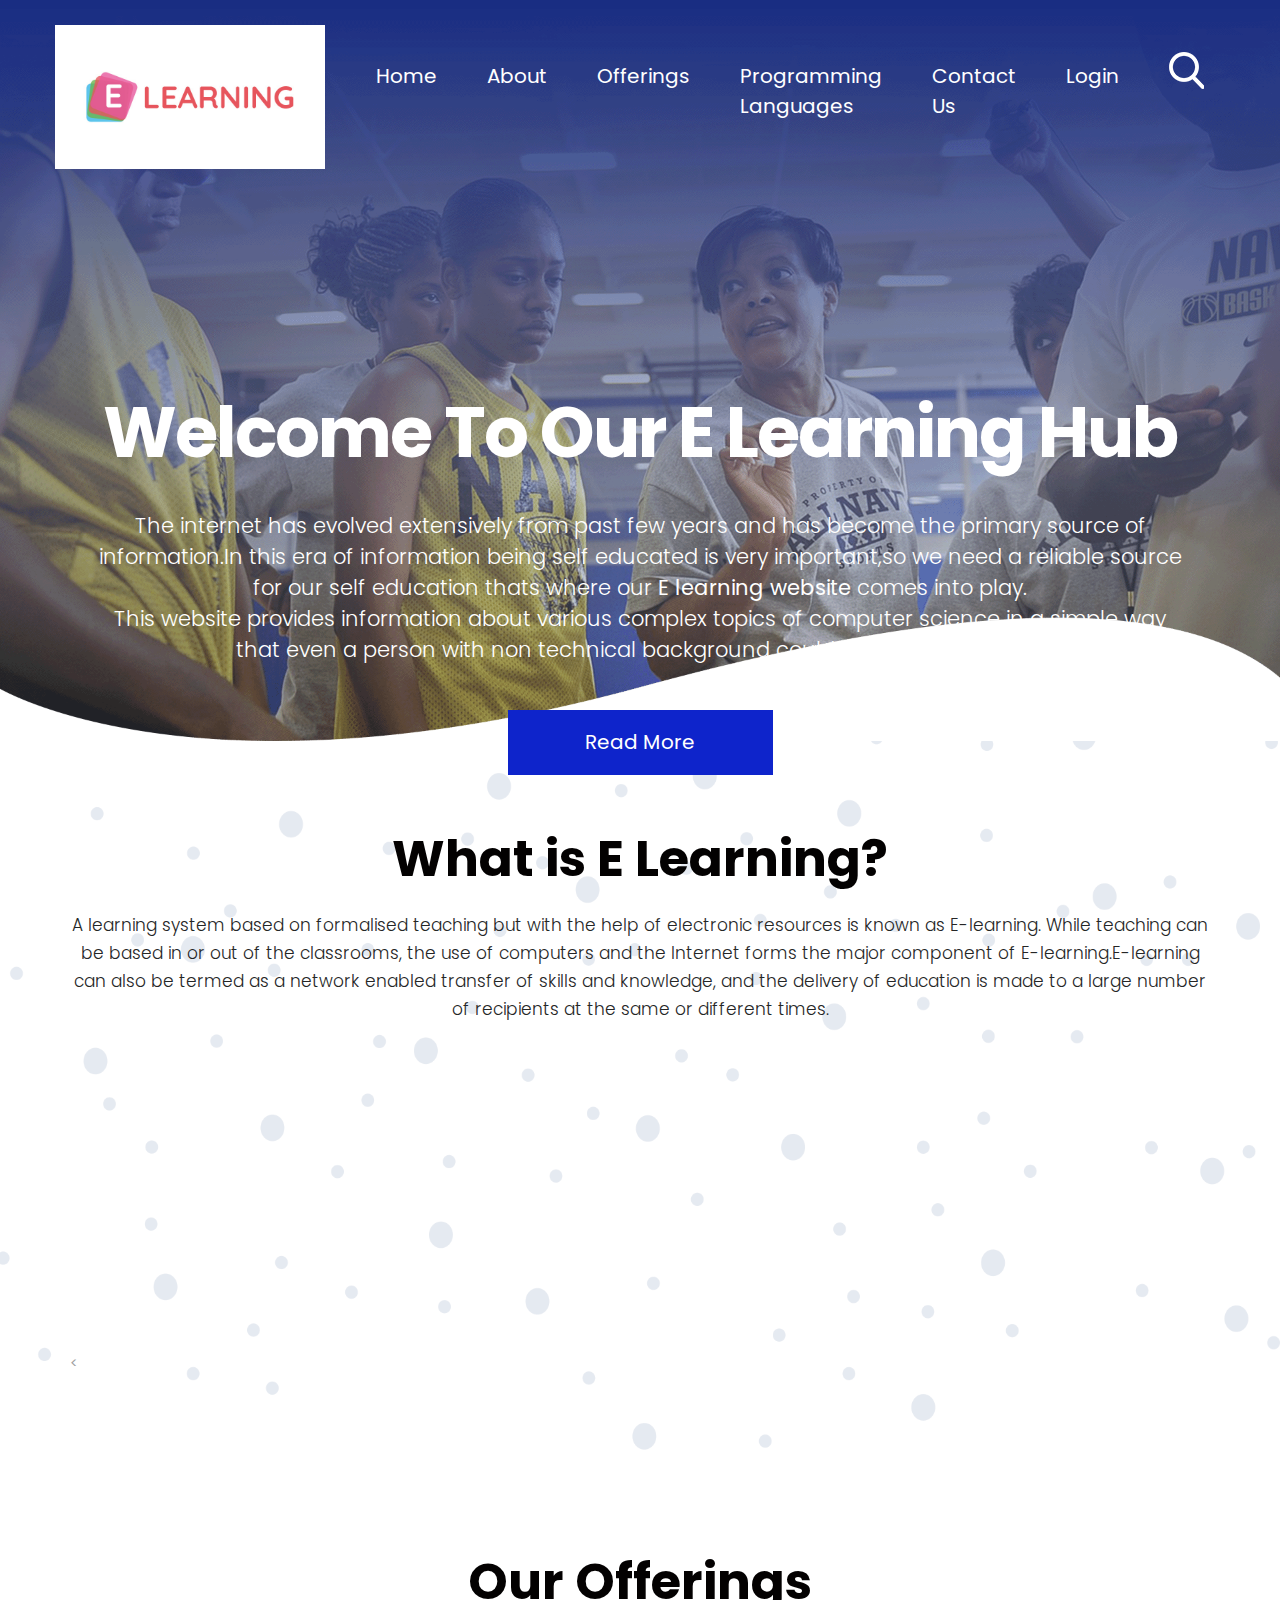
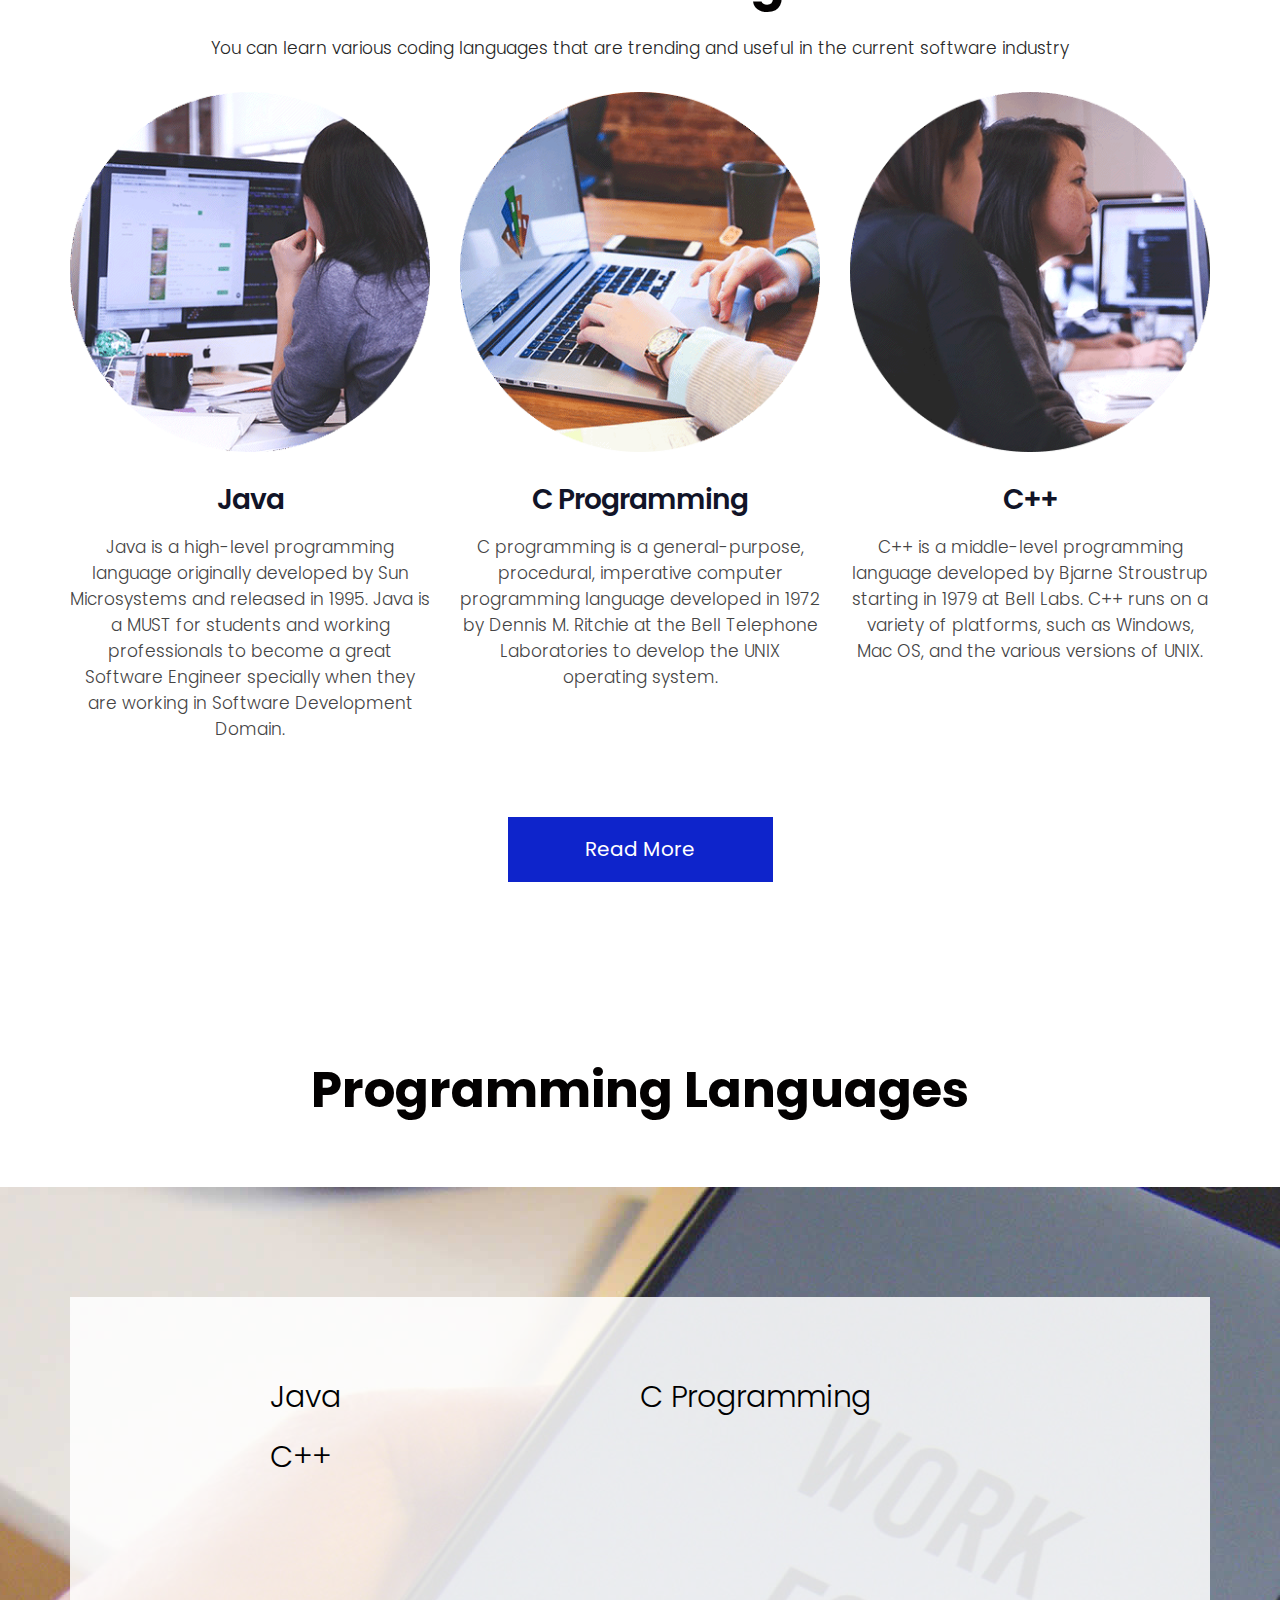
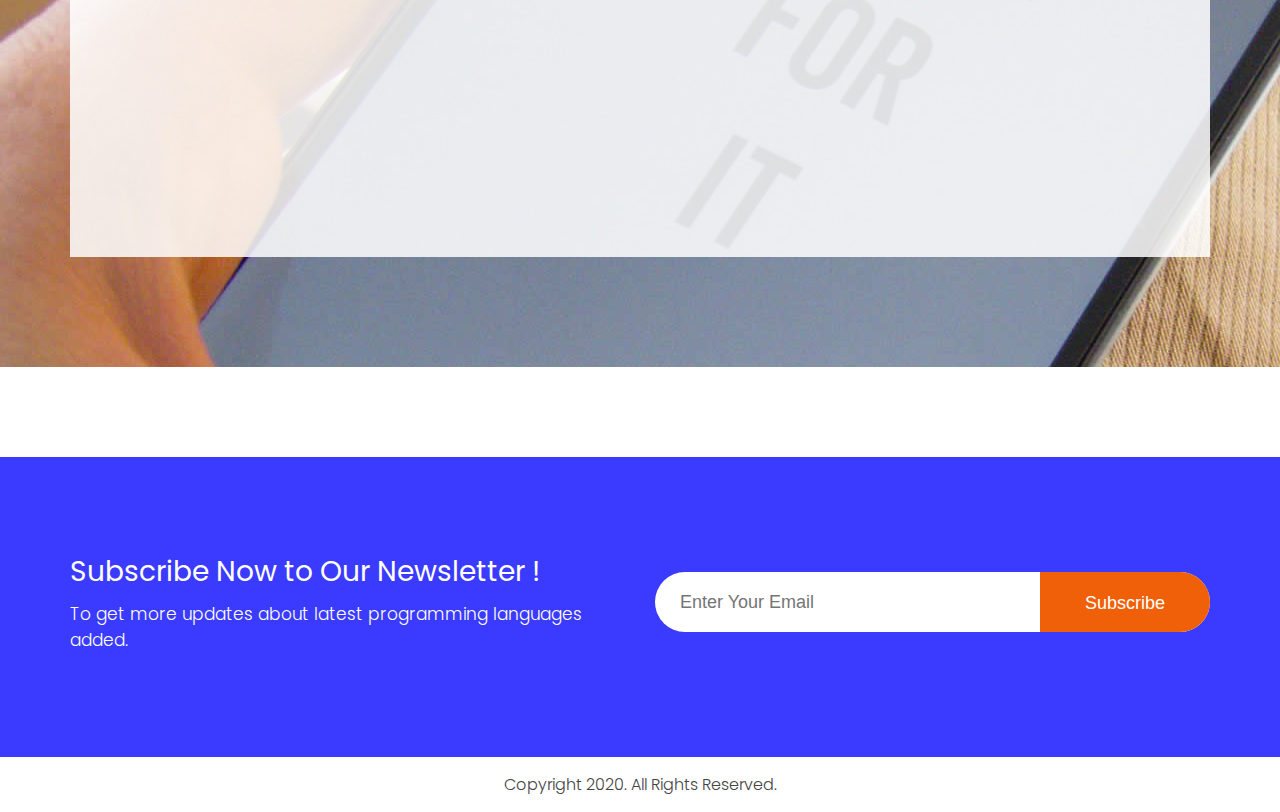
==== FL/index.html @ d1d4e45f "name change" ====
<!DOCTYPE html>
<html lang="en">
   <!-- Basic -->
   <meta charset="utf-8">
   <meta http-equiv="X-UA-Compatible" content="IE=edge">
   <!-- Mobile Metas -->
   <meta name="viewport" content="width=device-width, initial-scale=1, shrink-to-fit=no">
   <!-- Site Metas -->
   <title>E Learning Hub</title>
   <meta name="keywords" content="">
   <meta name="description" content="">
   <meta name="author" content="">
   <!-- site icon -->
   <link rel="icon" href="images/fevicon.png" type="image/png" />
   <!-- Bootstrap core CSS -->
   <link href="css/bootstrap.css" rel="stylesheet">
   <!-- FontAwesome Icons core CSS -->
   <link href="css/font-awesome.min.css" rel="stylesheet">
   <!-- Custom animate styles for this template -->
   <link href="css/animate.css" rel="stylesheet">
   <!-- Custom styles for this template -->
   <link href="style.css" rel="stylesheet">
   <!-- Responsive styles for this template -->
   <link href="css/responsive.css" rel="stylesheet">
   <!-- Colors for this template -->
   <link href="css/colors.css" rel="stylesheet">
   <!-- light box gallery -->
   <link href="css/ekko-lightbox.css" rel="stylesheet">
   <!--[if lt IE 9]>
   <script src="https://oss.maxcdn.com/libs/html5shiv/3.7.0/html5shiv.js"></script>
   <script src="https://oss.maxcdn.com/libs/respond.js/1.4.2/respond.min.js"></script>
   <![endif]-->
   </head>
   <body id="home_page" class="home_page">
      <!-- header -->
      <header class="header">

        <div class="header_top_section">
           <div class="container">
              <div class="row">
               <div class="col-lg-3">
                  <div class="full">
                     <div class="logo">
                        <a href="index.html"><img src="images/logo.png" alt="#" /></a>
                     </div>
                  </div>
               </div>
               <div class="col-lg-9 site_information">
                  <div class="full">
                     <div class="main_menu">
                        <nav class="navbar navbar-inverse navbar-toggleable-md">
                           <button class="navbar-toggler" type="button" data-toggle="collapse" data-target="#cloapediamenu" aria-controls="cloapediamenu" aria-expanded="false" aria-label="Toggle navigation">
                           <span class="float-left">Menu</span>
                           <span class="float-right"><i class="fa fa-bars"></i> <i class="fa fa-close"></i></span>
                           </button>
                           <div class="collapse navbar-collapse justify-content-md-center" id="cloapediamenu">
                              <ul class="navbar-nav">
                                 <li class="nav-item active">
                                    <a class="nav-link" href="index.html">Home</a>
                                 </li>
                                 <li class="nav-item">
                                    <a class="nav-link color-aqua-hover" href="about.html">About</a>
                                 </li>
                                 <li class="nav-item">
                                    <a class="nav-link color-aqua-hover" href="coaching.html">Offerings</a>
                                 </li>
                                 <li class="nav-item">
                                    <a class="nav-link color-grey-hover" href="time.html">Programming Languages</a>
                                 </li>
                                 <li class="nav-item">
                                    <a class="nav-link color-grey-hover" href="contact.html">Contact Us</a>
                                 </li>
                                 <li class="nav-item">
                                    <a class="nav-link color-grey-hover" href="contact.html">Login</a>
                                 </li>
                              </ul>
                              <ul class="navbar-nav">
                                 <li class="nav-item">
                                    <a class="nav-link" href="#"><img src="images/search_icon.png" alt="#" /></a>
                                 </li>
                              </ul>
                           </div>
                        </nav>
                     </div>
                  </div>
               </div>
            </div>
           </div>
        </div>

      </header>
      <!-- end header -->
      
      <!-- section -->
      <section class="main_full banner_section_top">
        <div class="container-fluid">
          <div class="row">
             <div class="full">
                  <div class="slider_banner">
                    <img class="img-responsive" src="images/slider_img.png" alt="#" />
                      <div class="slide_cont">
                        <div class="slider_cont_inner">
                          <h3>Welcome To Our  E Learning Hub</h3>
                        <p>The internet has evolved extensively from past few years and has become the primary source of information.In this era of information being self educated is very important,so we need a reliable source for our self education thats where our <b> E learning website</b> comes into play.<br> This website provides information about various complex topics of computer science in a simple way that even a person with non technical background could undesrstand easily.</p>
                        <a class="blue_bt" href="#">Read More</a>
                        </div>
                      </div>
                  </div>
                </div>
          </div>
        </div>
      </section>
      <!-- end section -->
    
     <!-- about section -->
      <section class="layout_padding section about_dottat">
         <div class="container">
            <div class="row">
               <div class="col-lg-12 text_align_center">
                  <div class="full heading_s1">
                     <h2>What is E Learning?</h2>
                  </div>
                  <div class="full">
                     <p class="large">A learning system based on formalised teaching but with the help of electronic resources is known as E-learning. While teaching can be based in or out of the classrooms, the use of computers and the Internet forms the major component of E-learning.E-learning can also be termed as a network enabled transfer of skills and knowledge, and the delivery of education is made to a large number of recipients at the same or different times.</p>
                  </div>
               </div>
               <div class="col-md-12">
                  <<iframe width="560" height="315" src="https://www.youtube.com/embed/viHILXVY_eU" frameborder="0" allow="accelerometer; autoplay; clipboard-write; encrypted-media; gyroscope; picture-in-picture" allowfullscreen></iframe>
                  </div>
               </div>
            </div>
         </div>
      </section>
      <!-- end about section -->

      <!-- section -->
      <section class="layout_padding section">
         <div class="container">
            <div class="row">
               <div class="col-lg-12 text_align_center">
                  <div class="full heading_s1">
                     <h2>Our Offerings</h2>
                  </div>
                  <div class="full">
                     <p class="large">You can learn various coding languages that are trending and useful in the current software industry</p>
                  </div>
               </div>
            </div>
            <div class="row">

              <div class="col-md-4 text_align_center">
                 <div class="cours">
                   <img class="img-responsive" src="images/cour1.png" alt="#" />
                 </div>
                 <h3>Java</h3>
                 <p>Java is a high-level programming language originally developed by Sun Microsystems and released in 1995. Java is a MUST for students and working professionals to become a great Software Engineer specially when they are working in Software Development Domain.</p>
              </div>  

              <div class="col-md-4 text_align_center">
                 <div class="cours">
                   <img class="img-responsive" src="images/cour2.png" alt="#" />
                 </div>
                 <h3>C Programming</h3>
                 <p>C programming is a general-purpose, procedural, imperative computer programming language developed in 1972 by Dennis M. Ritchie at the Bell Telephone Laboratories to develop the UNIX operating system.</p>
              </div> 

              <div class="col-md-4 text_align_center">
                 <div class="cours">
                   <img class="img-responsive" src="images/cour3.png" alt="#" />
                 </div>
                 <h3>C++</h3>
                 <p>C++ is a middle-level programming language developed by Bjarne Stroustrup starting in 1979 at Bell Labs. C++ runs on a variety of platforms, such as Windows, Mac OS, and the various versions of UNIX.</p>
              </div> 

            </div>
            <div class="row">
               <div class="col-md-12">
                  <div class="full center">
                      <a class="blue_bt" href="#">Read More</a>
                  </div>
               </div>
            </div>
         </div>
      </section>
      <!-- end section -->

      <!-- section -->
      <section class="layout_padding section">
         <div class="container-fluid">
            <div class="row">
               <div class="col-lg-12 text_align_center">
                  <div class="full heading_s1">
                     <h2>Programming Languages</h2>
                  </div>
               </div>
            </div>
            <div class="row">
              <div class="col-md-12 cours_timging_bg">
                 <div class="container">
                    <div class="time_table">
                          <ul><li>Java</li><li></li></ul>
                          <ul><li>C Programming</li><li></li></ul>
                          <ul><li>C++</li><li></li></ul>
                         
                       </div>
                 </div>        
              </div> 
            </div>
         </div>
      </section>
      <!-- end section -->

    

    
      <!-- section -->
      <section class="section blue_pattern_bg" style="background-color: #3b3bff;">
         <div class="container">
            <div class="row">
               <div class="col-md-6">
                  <div class="full">
                     <h4>Subscribe Now to Our Newsletter !</h4>
                     <p>To get more updates about latest programming languages added.</p>
                  </div>
               </div>
               <div class="col-md-6">
                 <div class="form_subribe">
                    <form>
                       <input type="email" name="email" placeholder="Enter Your Email" />
                       <button>Subscribe</button>
                    </form>
                 </div>
               </div>
            </div>
         </div>
      </section>
      <!-- end section -->
     
   
      <div class="cpy">
        <div class="container">
           <div class="row">
             <div class="col-md-12">
               <p>Copyright 2020. All Rights Reserved.</p>
             </div>
           </div>
        </div>
      </div>
      <!-- end footer -->
      <!-- Core JavaScript
         ================================================== -->
      <script src="js/jquery.min.js"></script>
      <script src="js/tether.min.js"></script>
      <script src="js/bootstrap.min.js"></script>
      <script src="js/parallax.js"></script>
      <script src="js/animate.js"></script>
      <script src="js/ekko-lightbox.js"></script>
      <script src="js/custom.js"></script>
   </body>
</html>
---- FL/style.css ----
/*-------------------------------------------------------------------
    File Name: style.css
-------------------------------------------------------------------*/

/*-------------------------------------------------------------------
    1.import file
-------------------------------------------------------------------*/

@import url('https://fonts.googleapis.com/css?family=Poppins:100,100i,200,200i,300,300i,400,400i,500,500i,600,600i,700,700i,800,800i,900,900i');
@import url('https://fonts.googleapis.com/css?family=Raleway:100,100i,200,200i,300,300i,400,400i,500,500i,600,600i,700,700i,800,800i,900,900i');

/*-------------------------------------------------------------------
    2.basic
-------------------------------------------------------------------*/

body {
    font-size: 14px;
    line-height: normal;
    background-color: #fff;
}

body {
    overflow-x: hidden;
}

* {
    margin: 0;
    padding: 0;
    box-sizing: border-box;
}

h1,
h2,
h3,
h4,
h5,
body,
p {
    font-family: 'Poppins', sans-serif;
}

h1,
h2,
h3,
h4,
h5,
h6 {
    font-weight: 700;
    color: #111428;
}

h1:hover a,
h2:hover a,
h3:hover a,
h4:hover a,
h5:hover a,
h6:hover a {
    color: #121212 !important;
}

h1 {
    font-size: 32px;
    line-height: 40px;
    margin-bottom: 23px
}

h2 {
    font-size: 50px;
    line-height: 55px;
    margin-bottom: 20px;
    color: #030101;
    font-weight: 700;
}

h3 {
    font-size: 35px;
    line-height: normal;
    margin-bottom: 17px;
    font-weight: 600;
    color: #111428;
    letter-spacing: -1px;
    line-height: 35px;
}

h4 {
    font-size: 19px;
    line-height: 29px;
    margin-bottom: 14px
}

h5 {
    font-size: 17px;
    line-height: 25px;
    margin-bottom: 11px
}

h6 {
    font-size: 16px;
    line-height: 24px;
    margin-bottom: 11px
}

a {
    color: #121212;
}

body,
p {
    color: #9f9f9f;
}

p {
    margin-bottom: 30px;
    font-size: 17px;
    line-height: normal;
    color: #444;
    font-weight: 300;
}

p.large {
    margin-bottom: 30px;
    font-size: 17px;
    line-height: 28px;
    color: #252626;
    font-weight: 300;
    margin-top: 5px;
}

ol,
ul {
    list-style: none;
    margin: 0;
}

a {
    text-decoration: none !important;
}

.white_fonts p,
.white_fonts h1,
.white_fonts h2,
.white_fonts h3,
.white_fonts h4,
.white_fonts h5,
.white_fonts h6,
.white_fonts ul,
.white_fonts ul li,
.white_fonts ul li a,
.white_fonts ul i,
.white_fonts .post_info i,
.white_fonts div,
.white_fonts a.read_morem,
.white_fonts small {
    color: #fff !important;
}

.blockquote {
    border: 1px solid #e2e2e2 !important;
    background: #fff none repeat scroll 0 0;
    font-size: 1.1rem;
    font-style: italic;
    margin-bottom: 1.5rem;
    border-radius: 0 !important;
    padding: 2rem;
}

.check li:before {
    content: "\f06c";
    font-family: "FontAwesome";
    font-size: 16px;
    left: 0;
    padding-right: 8px;
    position: relative;
    top: 2px;
}

.check li {
    list-style: none;
    margin-bottom: 0.5rem;
}

.check li:last-child {
    margin-bottom: 0;
}

.check {
    margin-left: 0;
    padding-left: 0;
    margin: 0;
}

.check li a {}

hr.invis {
    border: 0;
    margin: 2rem 0;
}

.margin_top_0 {
    margin-top: 0 !important;
}

.margin_top_10 {
    margin-top: 10px;
}

.margin_top_20 {
    margin-top: 20px;
}

.margin_top_30 {
    margin-top: 30px !important;
}

.margin_top_40 {
    margin-top: 40px;
}

.margin_top_50 {
    margin-top: 50px !important;
}

.margin_top_60 {
    margin-top: 60px;
}

.margin_top_70 {
    margin-top: 70px;
}

.margin_top_80 {
    margin-top: 80px;
}

.margin_top_90 {
    margin-top: 90px;
}

.margin_top_100 {
    margin-top: 100px;
}

.margin_bottom_0 {
    margin-bottom: 0 !important;
}

.margin_bottom_10 {
    margin-bottom: 10px;
}

.margin_bottom_20 {
    margin-bottom: 20px;
}

.margin_bottom_30 {
    margin-bottom: 30px;
}

.margin_bottom_40 {
    margin-bottom: 40px;
}

.margin_bottom_50 {
    margin-bottom: 50px;
}

.margin_bottom_60 {
    margin-bottom: 60px;
}

.margin_bottom_70 {
    margin-bottom: 70px;
}

.margin_bottom_80 {
    margin-bottom: 80px;
}

.margin_bottom_90 {
    margin-bottom: 90px;
}

.margin_bottom_100 {
    margin-bottom: 100px;
}

.span1,
.span2,
.span3,
.span4,
.span5,
.span6,
.span7,
.span8,
.span9,
.span10 {
    padding: 0 15px;
    float: left;
    min-height: 25px;
}

.border_radius_0 {
    border-radius: 0 !important;
}

.span1 {
    width: 10%;
}

.span2 {
    width: 20%;
}

.span3 {
    width: 30%;
}

.span4 {
    width: 40%;
}

.span5 {
    width: 50%;
}

.span6 {
    width: 60%;
}

.span7 {
    width: 70%;
}

.span8 {
    width: 80%;
}

.span9 {
    width: 90%;
}

.span10 {
    width: 100%;
}

.center {
    justify-content: center;
    display: flex;
}

.full {
    width: 100%;
    float: left;
}

.only_md_display {
    display: none;
}

.cpy p {
    margin: 0;
}

.cpy p {
    margin: 15px 0;
    text-align: center;
    font-size: 16px;
    font-weight: 300;
}

.margin_bottom_0 {
    margin-bottom: 0 !important; 
}

a:focus, a:hover {
    color: #06389e;
    text-decoration: underline;
}

button {
    cursor: pointer;
}

button.navbar-toggler .fa-close {
    display: none;
}

button.navbar-toggler[aria-expanded="false"] .fa-bars {
    display: block;
}

button.navbar-toggler[aria-expanded="true"] .fa-close {
    display: block;
}

button.navbar-toggler[aria-expanded="true"] .fa-bars {
    display: none;
}

.footer_menu ul li {
    font-size: 16px;
    line-height: 30px;
}

.footer_menu ul li a {
    color: #fff;
    font-weight: 300;
}

.field input {
    width: 100%;
    margin-top: 10px;
    border: none;
    min-height: 45px;
    padding: 0 20px;
    line-height: 45px;
    font-size: 15px;
    font-family: 'Poppins', sans-serif;
}

.form_cont form {
    width: 100%;
}

.form_cont form input {
    width: 100%;
    border-radius: 200px;
    height: 60px;
    padding: 10px 30px;
    background: #e7e6e6;
    font-size: 17px;
    color: #929292;
    font-weight: 200;
    border: none;
    margin: 20px 0 0 0;
}

.form_cont form textarea {
    width: 100%;
    border-radius: 200px;
    height: 100px;
    padding: 20px 30px;
    background: #e7e6e6;
    font-size: 17px;
    color: #929292;
    border: none;
    font-weight: 200;
    margin: 20px 0 0 0;
}

.form_cont button {
    width: 185px;
    background: #f06008;
    border: none;
    color: #fff;
    height: 65px;
    font-size: 18px;
    font-weight: 300;
    border-radius: 100px;
    line-height: 72px;
    text-transform: uppercase;
    margin-top: 20px;
}

.padding_bottom_0 {
    padding-bottom: 0 !important;
}

.padding-left_0 {
    padding-left: 0;
}

.blog_detail h3 {
    text-transform: none;
    font-weight: 500;
    line-height: 32px;
    margin-bottom: 20px;
    text-align: justify;
}

.form_contact_main .field {
    width: 50%;
    float: left;
    padding: 0 5px;
}

.half_grey_section {
    background: #252525;
}

.br_single_blog_2 {
    float: left;
    width: 100%;
    margin: 15px 0;
}

.br_single_blog_2 hr {
    border-top: 2px dotted #d3d3d3;
    margin-top: 25px;
    margin-bottom: 25px;
}

.layout_padding_grey_half {
    padding: 80px 105px 80px 90px;
    text-align: center;
}

.layout_padding {
    padding: 90px 0;
}

.width_50 {
    width: 50%;
}

.ekko-lightbox-nav-overlay a {
    opacity: 1 !important;
}

.ekko-lightbox .modal-content {
    box-shadow: none !important;
    border: solid #fff 4px;
}

.modal-backdrop.show {
    opacity: 0.7;
}

.text_align_center {
    text-align: center;
}

.field {
    float: left;
    width: 100%;
    margin-bottom: 5px;
}

.field label {
    float: left;
    width: 36%;
    font-size: 14px;
    font-weight: 500;
    color: #000000;
    margin: 0;
    min-height: 40px;
    line-height: 40px;
}

.custom_field {
    float: right;
    width: 64%;
    background: #f8f8f8;
    border: solid #e1e1e1 1px;
    min-height: 40px;
    border-radius: 5px;
    color: #000;
    font-size: 14px;
    padding: 5px 15px;
}

.field label {
    float: left;
    width: 36%;
    font-size: 14px;
    font-weight: 500;
    color: #000000;
    margin: 0;
    min-height: 40px;
    line-height: 40px;
}

.form_full label {
    width: 100%;
}

form#commant_form div.field textarea.custom_field {
    margin-bottom: 10px;
}

.form_full textarea {
    min-height: 100px;
    width: 100%;
}

.border-radius_0 {
    border-radius: 0 !important;
}

.form_full input,
.form_full select {
    width: 100%;
    height: 50px;
}

.main_full.inner_page {
    background: #80909c;
    text-align: center;
    min-height: 180px;
}

.main_full.inner_page h3 {
    color: #fff;
    margin: 0;
    font-weight: 600;
    text-transform: uppercase;
    line-height: 175px;
    text-align: center;
}

.small_heading.main-heading {
    margin-bottom: 20px;
    width: 100%;
}

.small_heading.main-heading h2 {
    font-size: 20px;
    margin-bottom: 5px;
    font-weight: 600;
}

.main-heading::after {
    width: 30px;
    height: 4px;
    background: #feb61a;
    content: "";
    margin: 0;
    display: block;
    position: relative;
}

.slide_cont {
    position:
     absolute;
    top: 415px;
    width: 100%;
}

.product_section {
    position: relative;
    z-index: 1;
}

.slider_banner img {
    width: 100%;
}

.slider_banner {
    position: relative;
    text-align: center;
}

.slide_cont {
    position: absolute;
    top: 415px;
}

.slide_cont h3 {
    color: #fff;
    font-size: 70px;
    letter-spacing: -2px;
    margin: 0 0 60px 0;
    font-weight: 700;
}

.slider_cont_inner {

    width: 1085px;
    text-align: center;
    margin: 0 auto;

}

.slider_cont_inner p {

    color: #fff;
    font-size: 21px;

}

.time_table ul li {
    font-size: 21px;
    color: #000;
    float: left;
}

.time_table {
    background: rgba(255,255,255,.85);
    margin-top: 110px;
    min-height: 560px;
    padding: 30px;
}

.blue_bt {
    width: 265px;
    height: 65px;
    background: #0e24cb;
    color: #fff;
    text-align: center;
    line-height: 65px;
    font-size: 20px;
    font-weight: 400;
    margin: 45px auto 0;
    display: flex;
    justify-content: center;
}

.blue_bt:hover,
.blue_bt:focus {
   background: #111;
   color: #fff;
   transition: ease all 0.5s;
}

.cours + h3 {
    margin-top: 30px;
    font-size: 28px;
}

.cours img {
    max-width: 100%;
}

.cours_timging_bg {
    background: url("images/cours_bg.jpg");
    min-height: 780px;
    width: 100%;
    margin-top: 50px;
}

.time_table {
    background: rgba(255,255,255,.85);
    margin-top: 110px;
    min-height: 560px;
    padding: 70px 200px;
}

.time_table ul {
    width: 100%;
}

.time_table ul li {
    float: left;
    width: 50%;
    font-size: 30px;
    font-weight: 300;
    color: #000;
    line-height: 60px;
}

.theme_color_text {
    color: #06389e;
}

.testimonial h3 {
    font-size: 40px;
    font-weight: 400;
    margin-top: 30px;
}

.testimonial h3 small {
    font-size: 22px;
    font-weight: 400;
    line-height: normal;
}

.testimonial h4 {
    font-size: 30px;
    font-weight: 500;
    margin-bottom: 20px;
}

body#inner_page header.header {
    background-image: url('images/slider_img.png');
    background-size: 100% auto;
    position: relative;
}

.blue_pattern_bg {
    background-image: url('images/blue_bg.png');
    background-attachment: fixed;
    background-position: center center;
    min-height: 300px;
    padding: 100px 0 0;
}

.blue_pattern_bg h4 {
    color: #fff;
    font-size: 28px;
    font-weight: 400;
    margin-bottom: 15px;
}

.blue_pattern_bg p {
    margin: 0 !important;
    color: #fff;
}

.form_subribe input {
    width: 100%;
    background: #fff;
    border: none;
    height: 60px;
    padding: 0 170px 0 25px;
    font-size: 18px;
    line-height: 60px;
}

form {
    position: relative;
}

.form_subribe button {
    background: #f06008;
    border: none;
    color: #fff;
    float: right;
    position: absolute;
    right: 0;
    top: 0;
    width: 170px;
    height: 60px;
    font-size: 18px;
    font-weight: 400;
    line-height: 62px;
}

.form_subribe {
    border-radius: 75px;
    overflow: hidden;
    margin-top: 15px;
}

.footer {
    background: #3a3a3a;
}

.footer_link_heading h3 {
    color: #fff;
    font-size: 22px;
    font-weight: 300;
    letter-spacing: 0;
}

.footer_menu ul {
    list-style: none;
}

.footer_menu ul li {

}

/**---- Style the tab ----**/

.tab-details {
    float: right;
    padding: 2rem 0;
    width: 80%;
    background-color: #ffffff;
}

.tab-details .blog-meta h4 {
    font-size: 14px;
    margin: 0;
    padding: 0.5rem 0 0;
    line-height: 1.4;
}

div.tab {
    float: left;
    padding: 2rem 0;
    width: 20%;
    position: static;
    height: 100%;
    background-color: #121212;
}

div.tab button {
    display: block;
    background-color: inherit;
    color: black;
    padding: 0.9rem 1rem 0.7rem;
    width: 100%;
    border: 0;
    outline: none;
    text-align: right;
    cursor: pointer;
    -webkit-transition: all .3s ease-in-out;
    -moz-transition: all .3s ease-in-out;
    -ms-transition: all .3s ease-in-out;
    -o-transition: all .3s ease-in-out;
    transition: all .3s ease-in-out;
    font-size: 14px;
    font-weight: 400;
    border-bottom: 0 solid #303030;
    line-height: 1;
    text-transform: capitalize;
}

div.tab button:hover,
div.tab button.active {
    background-color: #ffffff;
    border-right: 0 solid #303030;
    border-bottom: 0 solid #303030;
    border-left: 0 solid #303030;
}

div.tab button:hover {
    border-top: 0;
}

.tabcontent {
    padding: 0 2rem;
    display: none;
}

.tabcontent.active {
    display: block;
}


/* Style the topbar-section */

.topsocial .fa {
    margin-right: 0.5rem;
    font-size: 15px;
}

.topbar-section {
    display: block;
    position: relative;
    background-color: #1d1d1d;
    padding: 0.8rem 2rem;
    font-size: 14px;
}

.blog-list-widget .w-100,
.footer,
.header .dropdown-item,
.header .dropdown-item:hover,
.header .dropdown-item:focus,
div.tab button,
.topbar-section,
.topbar-section a {
    color: rgba(255, 255, 255, 1) !important;
}

div.tab button:hover,
div.tab button.active,
.topbar-section a:focus,
.topbar-section a:hover {
    color: rgba(255, 255, 255, 1) !important;
}

.topbar-section .list-inline {
    margin: 0;
    padding: 0;
}

.topbar-section .tooltip-inner {
    margin-top: 10px !important;
}

.topbar-section .list-inline-item {
    padding: 0 0 0 0.5rem !important;
}

.custom-select {
    border: 1px solid #e2e2e2;
    border-radius: 0;
    color: #464a4c;
    display: inline-block;
    font-size: 12px;
    font-weight: lighter;
    line-height: 1.25;
    max-width: 100%;
    min-height: 45px;
    outline: medium none;
    width: 100%;
}

.table-bordered thead td,
.table-bordered thead th {
    border: 0 none;
}

.page-title {
    position: relative;
    padding: 3rem 0 3rem;
}

.page-title h1 {
    font-size: 34px;
    margin-bottom: 0;
    font-weight: bold;
}

.page-title p {
    font-size: 18px;
    margin-bottom: 0;
    padding-bottom: 0;
}

.breadcrumb-item {
    display: inline;
    text-transform: uppercase;
    letter-spacing: 1px;
    font-size: 11px;
    float: none;
}

.breadcrumb {
    margin-top: 1.6em;
    background-color: transparent;
    border-radius: 0;
    list-style: outside none none;
    margin-bottom: 0;
    padding: 0;
}

.withoutdesc .breadcrumb {
    margin-top: 0;
    line-height: 1;
}

.withbg {
    background: rgba(0, 0, 0, 0) url("images/slider_bg.png") no-repeat scroll center bottom;
    height: 245px;
    position: absolute;
    top: 30px;
    width: 100%;
    left: 0;
    right: 0;
    text-align: center;
    margin: auto;
}

select.form-control:not([size]):not([multiple]) {
    color: #767676;
}

.form-control::-webkit-input-placeholder {
    color: #767676;
    opacity: 1;
}

.form-control::-moz-placeholder {
    color: #767676;
    opacity: 1;
}

.form-control:-ms-input-placeholder {
    color: #767676;
    opacity: 1;
}

.form-control::placeholder {
    color: #767676;
    opacity: 1;
}

a {
    text-decoration: none !important
}

.entry {
    position: relative;
}

.entry:hover .magnifier {
    top: 0;
}

.magnifier {
    position: absolute;
    top: 500px;
    left: 0;
    bottom: 0;
    right: 0;
    opacity: 0;
    -webkit-transition: all .3s ease-in-out;
    -moz-transition: all .3s ease-in-out;
    -ms-transition: all .3s ease-in-out;
    -o-transition: all .3s ease-in-out;
    transition: all .3s ease-in-out;
    -webkit-transform: scale(1);
    -moz-transform: scale(1);
    -ms-transform: scale(1);
    -o-transform: scale(1);
    transform: scale(1);
}

.pager p {
    color: #222222;
    padding-bottom: 0;
    margin-bottom: 0;
}

.pager a,
.magni-like a {
    color: #999999;
}

.magni-desc h4 {
    color: #ffffff;
    text-transform: capitalize;
    font-size: 21px;
    padding-bottom: 5px;
    margin-bottom: 0;
}

.magni-desc a {
    color: #ffffff;
}

.magni-desc small {
    opacity: 1;
    color: #ffffff;
    font-size: 12px;
    text-transform: uppercase;
}

.magni-desc {
    position: absolute;
    bottom: 20%;
    margin: -25px auto;
    text-align: center;
    left: 0;
    right: 0;
}

.with-desc .magnifier {
    left: 0;
    background-color: rgba(0, 0, 0, 0.5);
    right: 0;
    bottom: 0;
    top: 0 !important;
}

.with-desc h4 {
    padding: 10px 0 0;
    margin-bottom: 0;
    font-size: 19px;
}

.with-desc small {
    display: block;
    font-size: 11px;
    letter-spacing: 1px;
    text-transform: uppercase;
}

.about_dottat {
    background: url('images/dottet_bg.png');
    background-size: cover;
    background-position: center bottom;
}

/*-------------------------------------------------------------------
    3.header
-------------------------------------------------------------------*/

.header {
    padding: 0;
    margin-top: 0;
    position: absolute;
    z-index: 2;
    width: 100%;
    top: 0;
    background: transparent;
}

.navbar-inverse {
    padding: 0;
    z-index: 1;
}

.navbar-inverse .navbar-nav .nav-link, .navbar-nav .nav-link {
    font-size: 20px;
    font-weight: 400;
    line-height: normal;
    color: #fff;
    letter-spacing: 0px;
    transition: ease all 0.5s;
}

header .main_menu .nav-item.active a.nav-link {
    color: #fff !important;
}

.dropdown-toggle::after {
    display: inline-block;
    width: auto;
    height: auto;
    margin-left: 0.2em;
    margin-top: 0rem;
    vertical-align: middle;
    content: "\f107";
    border: 0;
    font-family: 'FontAwesome';
}

.navbar-toggleable-md .navbar-nav .nav-link {
    padding: 22px 25px 22px ;
}

.header-section {
    padding: 2rem 0 4rem;
    background-color: #ffffff;
}

.logo img {
    max-width: 324px;
    max-width: 100%;
    margin: auto;
    text-align: center;
    display: block;
}

.navbar-nav {
    margin: 0;
}

.header .dropdown-menu {
    box-shadow: none;
    border-radius: 0;
    min-width: 240px;
    border: 0;
    margin-top: 0 !important;
    border-color: #edeff2;
    background-color: #121212;
}

.header .dropdown-item {
    text-transform: capitalize;
    font-size: 14px;
    padding: 10px 1.5rem;
    background-color: #111428;
    font-weight: 300;
}

.header .dropdown ul li:last-child {
    border-bottom: 0;
}

.header .dropdown-item span {
    position: absolute;
    right: 20px;
    top: 2px;
}

.header .container-fluid {
    max-width: 1240px;
}

.header-section {
    margin-bottom: 0;
}

.header .container {
    padding-left: 0;
    padding-right: 0;
}

.heading_s2 {
    margin-bottom: 50px;
}

.topmenu i {
    padding-right: 0.3rem;
}

.menu-large {
    overflow: hidden;
    position: static !important;
}

.dropdown-menu.megamenu {
    left: 0;
    right: 0;
    margin-top: 10px !important;
    width: 100%;
    background-color: #121212 !important;
}

.dropdown-menu .fa.fa-angle-right {
    position: absolute;
    right: 0px;
    top: 10px;
}

.dropdown-menu .dropdown-menu {
    margin-top: 0 !important
}

.mega-menu-content {
    position: relative;
    padding: 0;
    margin: 0 -10px;
    background-color: #121212;
}

/**---- header top ----**/

.header_top_section {
    min-height: auto;
}

/**---- logo ----**/

.logo {
    float: left;
    margin-top: 25px;
    margin-bottom: 25px;
}

.site_information {
    padding-top: 25px;
}

.site_information ul {
    padding: 0;
    list-style: none;
    margin: 14px 0 0;
    float: right;
    width: auto;
}

.site_information ul + ul {
    margin-top: 5px;


.site_information ul li {
    margin-left: 0;
}

.site_information ul li {
    float: left;
}

.site_information ul li span.infor_text {
    font-size: 15px;
    color: #111428;
    font-weight: 300;
    line-height: 20px;
}

.site_information ul li span.infor_text strong {
    font-weight: 700;
}

.site_information ul li span.icon_img {
    margin-right: 15px;
    display: flex;
    justify-content: center;
    align-items: center;
}

/**---- header bottom section ----**/

.header_bottom_section {
    min-height: 70px;
    background: #fff;
}

.header_bottom_section .main_menu {
    float: left;
    padding-left: 0;
}

/**---- search bar menu ----**/

.header_bottom_section .search_bar {
    float: right;
    width: 275px;
    height: 70px;
    background: #111428;
}

.header_bottom_section .search_bar {
    float: right;
    width: 280px;
    height: 70px;
    background: #eaeaea;
    padding: 21px 25px;
}

.header_bottom_section .search_bar form {
    float: left;
    width: 100%;
}

.header_bottom_section .search_bar form input.search_field {

    width: 100%;
    padding: 0;
    border: none;
    height: 25px;
    color: #757474 !important;
    background: #eaeaea;
    font-weight: 200;
    font-family: 'Poppins', sans-serif;
    font-size: 17px;
    letter-spacing: 0px;

}


.header_bottom_section .search_bar form input.search_field:focus {
    box-shadow: none !important;
}

.header_bottom_section .search_bar form button {
    position: absolute;
    width: 25px;
    padding: 0;
    background: transparent;
    border: none;
    color: #757474;
    font-size: 21px;
    right: 32px;
    cursor: pointer;
}

.header_bottom_section .search_bar ::placeholder {
    color: #bab6b6;
    opacity: 1;
}

.site_information ul li, .site_information ul li a {
    font-size: 16px;
    color: #eaeaea;
    font-weight: 300;
}

/*-------------------------------------------------------------------
    4.section
-------------------------------------------------------------------*/

.img-responsive {
    max-width: 100%;
}

.padding_bottom_0 {
    padding-bottom: 0 !important;
}

.padding_top_0 {
    padding-bottom: 0 !important;
}

.section {
    position: relative;
    display: block;
    padding: 4rem 0;
    background-color: #ffffff;
}

.white_bg {
    background: #fff;
}

.page-title {
    padding: 8rem 0 5.4rem !important;
    margin-top: -2.6rem;
}

.page-title p {
    padding-top: 1rem;
    padding-bottom: 0;
    margin-bottom: 0;
}

.page-title p,
.page-title h1 {
    color: #ffffff !important;
}

.parallax {
    background-attachment: fixed;
    background-position: 50% 0;
    background-repeat: no-repeat;
    height: 100%;
    position: relative;
    -webkit-background-size: cover;
    -moz-background-size: cover;
    -o-background-size: cover;
    background-size: cover;
}

.parallax.parallax-off {
    background-attachment: scroll !important;
    display: block;
    height: 100%;
    min-height: 100%;
    overflow: hidden;
    position: relative;
    background-position: top center;
    vertical-align: sub;
    width: 100%;
}

.no-scroll-xy {
    overflow: hidden !important;
    -webkit-transition: all .4s ease-in-out;
    -moz-transition: all .4s ease-in-out;
    -ms-transition: all .4s ease-in-out;
    -o-transition: all .4s ease-in-out;
    transition: all .4s ease-in-out;
}

.tagline p {
    font-style: italic;
    font-size: 16px;
}

.tagline h3 {
    font-size: 31px;
    margin: 0 0 1.8rem;
    padding: 0;
}

.section-title {
    display: block;
    position: relative;
    margin-bottom: 3rem
}

.section-title h3 {
    z-index: 1;
    font-size: 30px;
    position: relative;
    font-weight: bold;
    text-transform: capitalize;
}

.section-title .lead {
    font-size: 18px;
    margin-bottom: 0;
    font-style: italic;
    padding: 0;
    margin-top: 1rem
}

.section-title h3 .font-backend {
    bottom: -40px;
    color: #f2f2f2;
    font-family: Cochin;
    font-size: 140px;
    height: 80px;
    left: 0;
    line-height: 80px;
    opacity: 0.1;
    position: absolute;
    right: 0;
    z-index: -1;
}

.tagline-message h3 {
    padding: 0;
    font-size: 34px;
    margin: 0;
    line-height: 1.5;
    color: #ffffff;
    font-weight: bold;
}

.nopadtop {
    padding-top: 0 !important;
}

.box {
    background-color: #ffffff;
    padding: 2rem;
    position: relative;
    z-index: 11;
}

.box:hover img {
    top: -10px;
}

.box p {
    padding: 0;
    margin-bottom: 1rem;
}

.box img {
    margin-bottom: 1.5rem;
    display: block;
    line-height: 1;
    width: 60px;
    height: 82px;
    min-height: 82px;
    top: 0;
    position: relative;
    -webkit-transition: all .3s ease-in-out;
    -moz-transition: all .3s ease-in-out;
    -ms-transition: all .3s ease-in-out;
    -o-transition: all .3s ease-in-out;
    transition: all .3s ease-in-out;
}

.box h4 {
    font-size: 18px;
    text-transform: capitalize;
    font-weight: bold;
    margin-bottom: 1rem;
    padding: 0;
}

.m30 {
    margin-top: -60px;
}

.p120 {
    padding-bottom: 6.6rem;
    padding-top: 4rem;
}

.yellow_bg {
    background: #feb61a;
}

.pettr {
    background-image: url(images/yellow_pettr.png);
    background-position: center center;
}

p.large_1 {
    font-size: 17.5px;
    color: #111428;
    line-height: 28px;
    letter-spacing: -0.5px;
    margin: 0 0 10px 0;
}

.form_contact_main button {
    margin-top: 30px;
    background: #111428;
    color: #fff;
    border: none;
    font-weight: 500;
    font-size: 16px;
    padding: 12px 45px;
    border-radius: 5px;
    transition: ease all 0.2s;
}

.form_contact_main button:hover,
.form_contact_main button:focus {
    background: #feb61a;
    color: #111428;
}

/*-------------------------------------------------------------------
    5.sidebar
-------------------------------------------------------------------*/

.sidebar .widget {
    background-color: #ffffff;
    padding: 2rem;
    margin-bottom: 2rem;
}

.header .widget p {
    margin-bottom: 1rem;
}

.header .form-control {
    height: 40px !important;
    font-size: 13px !important;
    margin-bottom: 15px !important
}

.header .button--isi {
    padding: 10px 30px !important;
}

.header .blog-list-widget .mb-1 {
    color: #121212;
}

.header .blog-list-widget img {
    margin-right: 1rem;
    max-width: 72px;
    margin-top: 5px;
}

.header .blog-list-widget small {
    color: #aaaaaa;
}

.header .blog-list-widget .w-100 {
    display: block;
    margin-bottom: 5px;
}

.header .instagram-wrapper a {
    border-color: #ffffff;
    margin-left: -5px;
    margin-right: 5px;
}

.header .widget-title {
    margin: 0 0 1.3rem;
    font-size: 16px;
    padding: 0 !important;
}

.sidebar .instagram-wrapper a {
    border-color: #ffffff;
    border-width: 3px;
}

.category-widget ul {
    margin: 0;
    padding: 0;
    list-style: none;
}

.category-widget li {
    padding: 0.3rem;
    border-bottom: 1px dashed #e2e2e2;
}

.category-widget li:first-child {
    border-top: 1px dashed #e2e2e2;
}

.sidebar .blog-list-widget .mb-1 {
    color: #121212;
    font-size: 15px;
    font-weight: 600;
}

.sidebar small {
    color: #9f9f9f;
}

.tag-widget a {
    background-color: #111111;
    border-radius: 0;
    display: inline-block;
    color: #ffffff !important;
    margin: 0 0.3rem 0.3rem 0;
    line-height: 1;
    font-size: 13px;
    padding: 0.5rem 0.6rem;
    text-transform: capitalize;
}

.search-form {
    position: relative;
}

.search-form .form-control {
    border-right: 0 none;
    margin: 0;
    border: 1px solid #e2e2e2;
    border-radius: 0;
    font-size: 13px;
    font-weight: lighter;
    min-height: 45px;
}

.side_bar_search {
    padding-top: 10px;
}

.side_bar_blog .input-group {
    background: #f8f8f8;
    width: 100%;
    border-radius: 50px;
    height: 50px;
}

.product_catery .row.margin_bottom_20_all {
    float: left;
    width: 100%;
}

.side_bar_blog .input-group input.form-control {
    background: transparent;
    border: none;
    box-shadow: none;
    padding: 15px 20px;
    height: auto;
    font-size: 14px;
}

.side_bar_blog .input-group span.input-group-addon {
    border: none;
    background: transparent;
    padding: 10px 20px;
}

.side_bar_blog .input-group span.input-group-addon button {
    background: transparent;
    border: none;
    font-size: 15px;
    color: #000000;
}

/*-------------------------------------------------------------------
    6.pages
-------------------------------------------------------------------*/

.standard-page {
    padding: 3rem;
    background-color: #ffffff;
}

.standard-page .float-left {
    margin-bottom: 0.5rem;
    margin-right: 1.5rem;
    margin-top: 0.5rem;
}

.standard-page .float-right {
    margin-bottom: 0.5rem;
    margin-left: 1.5rem;
    margin-top: 0.5rem;
}

.notfound {
    padding: 4rem 0;
}

.notfound h2 {
    font-family: Comic Sans MS;
    font-size: 140px;
    padding: 0 0 1.7rem;
    margin: 0;
    line-height: 1;
    font-weight: bold;
}

.notfound h3 {
    font-size: 40px;
    padding: 0;
    margin: 0;
}

.notfound p {
    padding: 2rem 0 1.4rem;
    margin-bottom: 0;
}

.product_blog {
    background: #eaeaea;
    padding: 25px;
}

.product_blog img {
    width: 100%;
}

.product_blog h3 {
    margin: 25px 0 0 0;
    font-size: 20px;
    width: 100%;
    text-align: center;
    color: #202120;
    font-weight: 500;
}

/*-------------------------------------------------------------------
    7.blog
-------------------------------------------------------------------*/

.related-posts .col-lg-6 {
    margin-bottom: 0 !important
}

.user_name {
    font-size: 18px;
    font-weight: bold;
    padding: 0;
}

.comments-list .media-right,
.comments-list small {
    color: #999 !important;
    font-size: 11px;
    letter-spacing: 2px;
    margin-top: 5px;
    padding-left: 10px;
    text-transform: uppercase;
}

.comments-list .media {
    padding: 10px;
    margin-bottom: 15px;
}

.media-body .btn-primary {
    padding: 5px 10px !important;
    font-size: 11px !important;
}

.last-child {
    margin-bottom: 0 !important;
}

.comments-list img {
    max-width: 80px;
    margin-right: 30px;
}

.related-articles .blog-box {
    margin-bottom: 0;
}

.custom-title {
    padding: 0;
    margin: 0 0 2rem;
    font-size: 21px;
}

.authorbox h4 {
    margin: 0 0 0.9rem;
}

.authorbox .fa {
    color: #aaaaaa;
    margin-right: 0.5rem
}

.authorbox p {
    margin-bottom: 1rem;
}

.single-blog-meta {
    margin: 1rem 0 1.4rem;
}

.page-link {
    background-color: #121212;
    border: 0 none;
    border-radius: 0 !important;
    color: #fff;
    display: block;
    line-height: 1.25;
    margin-left: 0;
    margin-right: 6px;
    padding: 0.5rem 0.75rem;
    position: relative;
}

.blog-grid .col-xs-12 {
    margin-bottom: 2rem
}

.blog-box {
    padding: 0rem;
    background-color: #ffffff;
}

.shop-media,
.post-media {
    display: block;
    position: relative;
    overflow: hidden;
}

.shop-media img,
.post-media img {
    width: 100%;
}

.magnifier .fa {
    color: #ffffff !important;
}

.magnifier {
    position: absolute;
    top: 0;
    right: 0;
    bottom: 0;
    left: 0;
    opacity: 0;
    visibility: hidden;
    background-color: rgba(0, 0, 0, 0.2);
    -webkit-transition: all .3s ease-in-out;
    -moz-transition: all .3s ease-in-out;
    -ms-transition: all .3s ease-in-out;
    -o-transition: all .3s ease-in-out;
    transition: all .3s ease-in-out;
}

.entry {
    position: relative;
    overflow: hidden;
}

.hovereffect {
    position: absolute;
    top: 0;
    opacity: 0;
    left: 0;
    right: 0;
    bottom: 0;
    background-color: rgba(0, 0, 0, 0.2);
    -webkit-transition: all .3s ease-in-out;
    -moz-transition: all .3s ease-in-out;
    -ms-transition: all .3s ease-in-out;
    -o-transition: all .3s ease-in-out;
    transition: all .3s ease-in-out;
    zoom: 1;
    filter: alpha(opacity=0);
    opacity: 0.5;
    background: -moz-linear-gradient(0deg, rgba(0, 0, 0, 1) 0%, rgba(0, 0, 0, 0.1) 20%);
    background: -webkit-linear-gradient(0deg, rgba(0, 0, 0, 1) 0%, rgba(0, 0, 0, 0.1) 20%);
    background: linear-gradient(0deg, rgba(0, 0, 0, 1) 0%, rgba(0, 0, 0, 0.1) 20%);
    filter: progid: DXImageTransform.Microsoft.gradient( startColorstr='#121212', endColorstr='#12121200', GradientType=1);
}

.entry:hover .magnifier {
    visibility: visible;
    zoom: 1;
    filter: alpha(opacity=100);
    opacity: 1;
}

.shop-media:hover .hovereffect span::before,
.shop-media:hover .hovereffect,
.post-media:hover .hovereffect span::before,
.post-media:hover .hovereffect {
    visibility: visible;
    zoom: 1;
    filter: alpha(opacity=100);
    opacity: 1;
}

.post-bottom {
    border-top: 1px dashed #e2e2e2;
    padding-top: 1rem;
}

.blog-desc {
    padding: 2rem 2rem 1.5rem;
}

.blog-desc h4 {
    font-size: 21px;
}

.cat-title {
    display: block;
    font-size: 12px;
    margin: 0;
    padding: 0;
    line-height: 1;
    letter-spacing: 1px;
    text-transform: uppercase;
}

.blog-desc h4 {
    margin: 0;
    font-weight: 600;
    padding: 1rem 0 0;
}

.blog-desc p {
    padding-bottom: 0
}

.blog-meta {
    display: block;
    font-style: italic;
    margin: 0.7rem 0 0.6rem;
}

.readmore {
    font-size: 12px;
    font-weight: 500;
    line-height: 1;
    letter-spacing: 1px;
    text-transform: uppercase;
}

.readmore:after {
    content: "\f1bb";
    font-family: "FontAwesome";
    font-size: 14px;
    left: 0;
    padding-left: 8px;
    opacity: 0;
    visibility: hidden;
    position: relative;
}

.blog-box:hover .readmore:after,
.box:hover .readmore:after {
    opacity: 1;
    visibility: visible;
}

/*-------------------------------------------------------------------
    8.others
-------------------------------------------------------------------*/

.loader {
    display: block;
    margin: 20px auto 0;
    vertical-align: middle;
}

#preloader {
    width: 100%;
    height: 100%;
    top: 0;
    right: 0;
    bottom: 0;
    left: 0;
    background: #111;
    z-index: 11000;
    position: fixed;
    display: flex;
    justify-content: center;
    align-items: center;
}

.preloader {
    position: relative;
    margin: 0;
    width: auto;
    height: auto;
}

.tab-services p {
    margin-bottom: 0;
}

.tab-services .tab-details {
    border: 1px dashed #e2e2e2;
}

.tab-services div.tab {
    padding: 0;
    border: 1px dashed #e2e2e2;
    border-right: 0px dashed #e2e2e2;
    background-color: transparent;
}

.tab-services div.tab button {
    padding: 1rem;
    color: #121212 !important;
}

.tab-services h4 {
    font-size: 18px;
    padding: 0 0 1rem !important;
    margin: 0;
}

.dmtop {
    background-color: #111428;
    background-image: url(images/arrow.png);
    background-position: 50% 50%;
    background-repeat: no-repeat;
    z-index: 9999;
    width: 40px;
    height: 40px;
    text-indent: -99999px;
    position: fixed;
    bottom: -100px;
    right: 25px;
    cursor: pointer;
    border-radius: 100%;
    -webkit-transition: all .7s ease-in-out;
    -moz-transition: all .7s ease-in-out;
    -o-transition: all .7s ease-in-out;
    -ms-transition: all .7s ease-in-out;
    transition: all .7s ease-in-out;
    overflow: auto;
}

.tp-caption.WebProduct-Title,
.WebProduct-Title {
    background-color: transparent;
    border-color: transparent;
    border-radius: 0 0 0 0;
    border-style: none;
    border-width: 0;
    color: rgba(255, 255, 255, 1.00);
    font-family: Roboto;
    font-size: 90px;
    font-style: normal;
    font-weight: bold;
    line-height: 90px;
    padding: 0;
    text-decoration: none;
}

.tp-caption.WebProduct-Content,
.WebProduct-Content {
    background-color: transparent;
    border-color: transparent;
    border-radius: 0 0 0 0;
    border-style: none;
    border-width: 0;
    color: rgba(255, 255, 255, 0.8);
    font-family: Roboto;
    font-size: 15px;
    font-style: normal;
    font-weight: 400;
    line-height: 24px;
    padding: 0;
    text-decoration: none;
}

.tp-caption.rev-btn:active,
.rev-btn:active,
.tp-caption.rev-btn:focus,
.rev-btn:focus,
.tp-caption.rev-btn:hover,
.rev-btn:hover {
    background-color: #121212 !important;
    color: #ffffff !important;
}

.stat-count p {
    color: rgba(255, 255, 255, 0.9);
}

.stat-count h3,
.stat-count h4 {
    color: #ffffff;
}

.stat-count h4 {
    font-size: 44px;
    line-height: 1;
    padding: 0;
    margin: 0;
}

.stat-count h3 {
    padding: 20px 0 10px;
    margin: 0;
    line-height: 1;
    font-size: 20px;
}

.stat-count h3 i {
    padding-right: 10px;
    border-right: 1px solid #fff;
    margin-right: 10px;
}

.stat-count p {
    padding: 0;
    margin: 0;
}

#message {
    display: none;
    padding: 20px 0;
    position: relative;
    text-align: left;
}

#map {
    height: 400px;
    position: relative;
    width: 100%;
    z-index: 1;
    margin-bottom: 1rem;
}

#map img {
    max-width: inherit;
}

.loader {
    margin-left: 10px;
}

.map {
    position: relative;
}

.map .row {
    position: relative;
}

.infobox img {
    width: 100% !important;
}

.map .searchmodule {
    padding: 18px 10px;
}

.infobox {
    display: block;
    margin: 0;
    padding: 0 0 10px;
    position: relative;
    width: 260px;
    z-index: 100;
}

.infobox .title {
    font-size: 13px;
    line-height: 1;
    margin-bottom: 0;
    margin-top: 15px;
    padding-bottom: 5px;
    text-transform: capitalize;
}

.contact-box h4 {
    padding: 0 0 20px;
}

.contact-box hr {
    border: 0;
}

.question h3 {
    font-size: 18px;
    padding: 10px 0 15px;
    margin: 0;
    line-height: 1;
}

.question h3 strong {
    font-size: 24px;
    font-weight: bold;
    padding-right: 5px;
}

.question p {
    margin-bottom: 0;
    padding-bottom: 20px;
}

.contact-form .form-control {
    margin-bottom: 20px;
    height: 45px;
    border-radius: 0;
    font-size: 14px;
    border: 1px solid #e2e2e2;
}

.contact-detail {
    font-weight: 700;
    font-size: 15px;
    margin-right: 15px;
}

.contact-detail i {
    margin-right: 3px;
}

.contact-form textarea.form-control {
    height: 120px !important;
    padding-top: 15px;
}

.small-title {
    display: block;
    margin-bottom: 2rem
}

.small-title h4 {
    padding: 0;
    margin: 0 0 0;
    line-height: 1;
}

.contact-details {
    margin: 0 auto;
    padding: 0;
}

.contact-details h1,
.contact-details h2 {
    color: #ffffff;
    padding-bottom: 0;
    line-height: 1.6 !important;
    font-size: 15px;
    font-weight: 500;
    letter-spacing: 1px;
    margin-bottom: 0;
    text-transform: uppercase;
}

.contact-details h1 {
    background-color: #121212;
    border: 10px solid #121212;
    -webkit-box-shadow: inset 0px 0px 0px 2px #313131;
    -moz-box-shadow: inset 0px 0px 0px 2px #313131;
    box-shadow: inset 0px 0px 0px 2px #313131;
    color: #fff;
    padding: 10px 0;
    font-weight: bold;
    max-width: 500px;
    line-height: 1;
    font-size: 38px;
    margin: 15px auto;
}

.team-item .desc {
    -webkit-transition: visibility 0.35s ease-in-out, opacity 0.35s ease-in-out, top 0.35s ease-in-out, bottom 0.35s ease-in-out, bottom 0.35s ease-in-out, bottom 0.35s ease-in-out;
    -moz-transition: visibility 0.35s ease-in-out, opacity 0.35s ease-in-out, top 0.35s ease-in-out, bottom 0.35s ease-in-out, bottom 0.35s ease-in-out, bottom 0.35s ease-in-out;
    -o-transition: visibility 0.35s ease-in-out, opacity 0.35s ease-in-out, top 0.35s ease-in-out, bottom 0.35s ease-in-out, bottom 0.35s ease-in-out, bottom 0.35s ease-in-out;
    transition: visibility 0.35s ease-in-out, opacity 0.35s ease-in-out, top 0.35s ease-in-out, bottom 0.35s ease-in-out, bottom 0.35s ease-in-out, bottom 0.35s ease-in-out;
    opacity: 0;
    padding: 3rem 2rem;
    bottom: 0;
    left: 0;
    right: 0;
    width: 100%;
    top: auto;
    z-index: 111;
    position: absolute;
    visibility: hidden;
    text-align: center !important;
    background-color: rgba(255, 255, 255, 0.98);
    border: 10px solid #ffffff;
    -webkit-box-shadow: inset 0px 0px 0px 2px #e2e2e2;
    -moz-box-shadow: inset 0px 0px 0px 2px #e2e2e2;
    box-shadow: inset 0px 0px 0px 2px #e2e2e2;
}

.team-item .fa {
    margin: 0 5px !important;
    color: #989898;
}

.team-item .desc small {
    letter-spacing: 1px;
    text-transform: uppercase;
    font-size: 11px;
}

.team-item .desc h4 {
    font-size: 18px;
    padding: 0;
    line-height: 1;
    margin: 0;
}

.team-item .desc p {
    margin: 0;
    padding: 0.2rem 0 0.7rem;
}

.normal-team .team-item .desc,
.team-item:hover .desc {
    visibility: visible;
    width: 100%;
    text-align: center;
    position: absolute;
    opacity: 1;
    bottom: 7%;
}

.normal-team .team-item .desc {
    padding: 3rem 1rem;
    position: relative;
    margin-top: -20%
}

.nopadbot {
    padding-bottom: 0 !important;
}

.pricing-box-03 {
    background-color: #333;
    position: relative;
    padding: 3rem 2rem;
    position: relative;
    background-color: #ffffff;
    border: 10px solid #ffffff;
    -webkit-box-shadow: inset 0px 0px 0px 2px #e2e2e2;
    -moz-box-shadow: inset 0px 0px 0px 2px #e2e2e2;
    box-shadow: inset 0px 0px 0px 2px #e2e2e2;
    border: 20px solid transparent;
}

.pricing-box-03.leftbg::before,
.pricing-box-03.nobg::before {
    display: none;
}

.pricing-box-03::before {
    background: rgba(0, 0, 0, 0) url("images/right.png") no-repeat scroll 0 0;
    content: "";
    display: inline-block;
    height: 233px;
    left: -44px;
    position: absolute;
    top: -65px;
    width: 250px;
    z-index: 0;
}

.pricing-box-03.leftbg::after {
    background: rgba(0, 0, 0, 0) url("images/left.png") no-repeat scroll 0 0;
    content: "";
    display: inline-block;
    height: 233px;
    right: -44px;
    position: absolute;
    bottom: -65px;
    width: 250px;
    z-index: 0;
}

.pricing-box-03-body ul {
    padding: 0;
}

.pricing-box-03-body ul li {
    border-top: 1px solid #e2e2e2;
    padding: 8px 0;
    list-style: none;
}

.pricing-box-03-body ul li:last-child {
    border-bottom: 1px solid #e2e2e2;
}

.pricing-box-03-head {
    padding: 20px 0 15px;
    display: block;
    position: relative;
}

.pricing-box-03-head h3 {
    padding: 0 0 0.5rem;
    font-size: 34px;
    margin: 0;
}

.pricing-box-03-head h3 sup {
    font-size: 15px;
}

.pricing-box-03-head h4 {
    color: #60A543;
    font-size: 15px;
    padding: 0;
    margin: 0;
}

.testimonials blockquote {
    position: relative;
    background: white;
    margin-top: 0;
    font-style: italic;
    padding: 2rem 2rem 3rem;
    margin-bottom: 6rem;
    border: 1px solid #e2e2e2;
}

.testimonials blockquote:before {
    content: '';
    position: absolute;
    bottom: -10px;
    left: 18%;
    margin-left: -10px;
    border-top: 10px solid #e2e2e2;
    border-left: 10px solid transparent;
    border-right: 10px solid transparent;
}

.testimonials p {
    padding-bottom: 0;
    margin: 0;
}

.text-primary {
    font-weight: 500;
}

.testimonials blockquote:after {
    content: '';
    position: absolute;
    bottom: -9px;
    left: 18%;
    margin-left: -9px;
    border-top: 9px solid white;
    border-left: 9px solid transparent;
    border-right: 9px solid transparent;
}

.testimonials blockquote img {
    height: 80px;
    width: 80px;
    position: absolute;
    background: white;
    bottom: -60%;
    left: 15%;
    margin-left: -30px;
}

.testimonials blockquote:hover .text-primary,
.testimonials blockquote:hover p {
    color: #ffffff !important;
}

blockquote p.clients-words {
    font-size: 14px;
}

span.clients-name {
    font-size: 14px;
    position: absolute;
    bottom: 20px;
    right: 10px;
}

.absolute-widget {
    display: block;
    margin-top: -33%;
    padding: 1.5rem;
    position: relative;
    border: 10px solid #111;
    -webkit-box-shadow: inset 0px 0px 0px 2px #303030;
    -moz-box-shadow: inset 0px 0px 0px 2px #303030;
    box-shadow: inset 0px 0px 0px 2px #303030;
}

.absolute-widget .form-control {
    border: 1px solid rgba(0, 0, 0, 0.1);
    border-radius: 0;
    font-size: 13px;
    line-height: 1;
    height: 42px;
    background-color: rgba(255, 255, 255, 0.1);
    color: rgba(255, 255, 255, 0.7);
    margin-bottom: 1rem;
}

.absolute-widget::before {
    border-right: 14px solid #646464;
    border-top: 35px solid transparent;
    content: "";
    display: block;
    height: 0;
    left: -24px;
    position: absolute;
    top: -10px;
    width: 7px;
}

.absolute-widget textarea.form-control {
    height: 100px;
    padding-top: 14px;
}

.absolute-widget .form-control::-moz-placeholder {
    color: rgba(255, 255, 255, 0.7);
    opacity: 1;
}

.absolute-widget .form-control:-ms-input-placeholder {
    color: rgba(255, 255, 255, 0.7);
}

.absolute-widget .form-control::-webkit-input-placeholder {
    color: rgba(255, 255, 255, 0.7);
}

/*-------------------------------------------------------------------
    9.buttons
-------------------------------------------------------------------*/

.btn:hover,
.btn:focus,
.btn {
    background-color: #121212;
    color: #ffffff !important;
    border-radius: 0;
    padding: 0.8rem 2rem;
    vertical-align: middle;
    position: relative;
    text-transform: capitalize;
    border: 0 !important;
    text-transform: uppercase;
    border-radius: 0;
    overflow: hidden;
    font-size: 13px;
    font-weight: bold;
    outline: none;
    z-index: 1;
}

.button--isi::before {
    content: '';
    z-index: -1;
    position: absolute;
    top: 50%;
    left: 100%;
    margin: -15px 0 0 1px;
    width: 30px;
    height: 30px;
    color: #ffffff !important;
    border-radius: 50%;
    -webkit-transform-origin: 100% 50%;
    transform-origin: 100% 50%;
    -webkit-transform: scale3d(1, 2, 1);
    transform: scale3d(1, 2, 1);
    -webkit-transition: -webkit-transform 0.3s, opacity 0.3s;
    transition: transform 0.3s, opacity 0.3s;
    -webkit-transition-timing-function: cubic-bezier(0, 0, 0.9, 1);
    transition-timing-function: cubic-bezier(0, 0, 0.9, 1);
}

.button--isi:hover::before {
    -webkit-transform: scale3d(9, 9, 1);
    transform: scale3d(9, 9, 1);
}

/*-------------------------------------------------------------------
    10.widgets
-------------------------------------------------------------------*/

.widget {
    padding: 0.5rem;
}

.widget-title {
    padding: 0 0 2rem;
    margin: 0;
    line-height: 1;
    display: block;
}

ol.workinghours,
.workinghours ul {
    padding: 0;
    margin: 0;
    list-style: none
}

ol.workinghours li,
.workinghours ul li {
    position: relative;
    border-bottom: 1px dashed #303030;
    padding: 0.6rem 0;
    display: block;
}

ol.workinghours li {
    color: #9f9f9f;
    padding: 0 0 0.7rem !important;
    font-size: 14px;
    border: 0 !important;
}

ol.workinghours li:last-child {
    padding: 0 !important;
}

.workinghours ul li:first-child {
    padding-top: 0;
}

.workinghours ul li:last-child {
    border: 0;
}

ol.workinghours li span,
.workinghours ul li span {
    position: absolute;
    right: 0rem;
}

.instagram-wrapper a {
    width: 33.3333%;
    margin: 0;
    float: left;
    position: relative;
    border: 5px solid #121212;
}

.blog-list-widget img {
    max-width: 70px;
    margin-right: 1rem !important;
}

.blog-list-widget .list-group-item {
    padding: 0;
    border: 0;
    margin: 0;
    background-color: transparent;
}

.blog-list-widget .w-100 {
    margin-bottom: 1rem;
    display: block;
}

.blog-list-widget .w-100.last-item {
    margin-bottom: 0;
}

.blog-list-widget .mb-1 {
    color: #ffffff;
    font-size: 14px;
    font-weight: 500;
    line-height: 1.4;
    margin-bottom: 0.25rem;
    margin-top: 0;
}

/*-------------------------------------------------------------------
    11.slider main
-------------------------------------------------------------------*/

/** main slider **/

#main_slider {
    width: 100%;
    height: 100vh;
    padding-top: 0;
}

.slider_section {
    border-bottom: solid #fff 5px;
    box-shadow: 0 20px 75px -75px #000;
    z-index: 1;
    position: relative;
    overflow: hidden;
}


/** fade animation **/

.carousel-fade .carousel-item {
    opacity: 0;
    transition-duration: .6s;
    transition-property: opacity;
}

.carousel-fade .carousel-item.active,
.carousel-fade .carousel-item-next.carousel-item-left,
.carousel-fade .carousel-item-prev.carousel-item-right {
    opacity: 1;
}

.carousel-fade .active.carousel-item-left,
.carousel-fade .active.carousel-item-right {
    opacity: 0;
}

.carousel-fade .carousel-item-next,
.carousel-fade .carousel-item-prev,
.carousel-fade .carousel-item.active,
.carousel-fade .active.carousel-item-left,
.carousel-fade .active.carousel-item-prev {
    transform: translateX(0);
    transform: translate3d(0, 0, 0);
}

.slider_inner {
    width: 100%;
    height: 100vh;
    min-height: 890px;
    background-size: cover !important;
    background-position: center center !important;
}

.slider1 {
    background: url("images/slider1.png");
}

.slider2 {
    background: url("images/slider1.png");
}

.slider_inner h4 {
    font-size: 60px;
}

h4.font_themecolor {
    color: #72dd78 !important;
}

.slider_coint_inner {
    padding: 250px 0 0;
}

.slider_coint_inner h3 {
    font-size: 60px;
    font-weight: 100;
    line-height: 55px;
    color: #090303;
    letter-spacing: -4px;
    margin-bottom: 20px;
}

.slider_coint_inner p {
    font-size: 18px;
    color: #111428;
    font-weight: 300;
    position: relative;
    letter-spacing: -0.5px;
    width: 85%;
    margin-top: 50px !important;
}

#main_slider .carousel-control-prev,
#main_slider .carousel-control-prev,
#main_slider .carousel-control-prev,
#main_slider .carousel-control-next {
    display: none;
}

#main_slider ol.carousel-indicators li {
    width: 21px;
    height: 21px;
    border-radius: 100%;
    padding: 0;
    margin: 20px 5px;
    background: #070100;
    max-width: 90px;
    color: #fff;
}

#main_slider ol.carousel-indicators li.active {
    background: #72dd78;
    color: #070100;
}


/* slider bullets */

.slider_bullets {
    float: left;
    width: 100%;
    position: absolute;
    left: 0;
    bottom: 0;
    display: flex;
    justify-content: center;
}

.slider_bullets .carousel-indicators {
    position: relative;
    width: auto;
    margin: 0;
    bottom: 0;
    display: flex;
    justify-content: flex-start;
    top: 0;
}

/*-------------------------------------------------------------------
    12.layout
-------------------------------------------------------------------*/


/**---- heading ----**/

.heading_s1 h2 {
    font-size: 60px;
    color: #252323;
    font-weight: 400;
    line-height: 55px;
    width: auto;
    float: left;
    position: relative;
}

.heading_s1 h2::first-letter {
    color: #72dd78;
    font-size: 100px;
    font-weight: 700;
}

.page_title h2::first-letter {
    font-size: 80px;   
    color: #070100; 
}

.heading_s1 h2 span {
    position: relative;
    top: 5px;
}

.heading_s2 h2 {
    font-size: 50px;
    font-weight: 600;
}

.heading_s1 h3 {
    float: left;
    position: relative;
    margin: 0;
}

.heading_s2 h2 span {
    position: relative;
    margin-top: 20px;
    float: left;
    width: 100%;
    letter-spacing: -0.5px;
}

.white_bg {
    background: #fff;
}


/**---- buttons ----**/

.main_bt {
    width: 175px;
    height: 60px;
    border: solid #111428 1px;
    float: left;
    text-align: center;
    line-height: 58px;
    border-radius: 5px;
    font-size: 17px;
    letter-spacing: 0;
    font-weight: 400;
    transition: ease all 0.2s;
    color: #111428;
}

.main_bt:hover,
.main_bt:focus {
    background: #111428;
    border-color: #111428;
    color: #fff !important;
}

.readmore_bt {
    float: left;
    width: 100%;
    margin-top: 20px;
}

.about_img {
    margin-top: -30px;
    margin-bottom: -1px;
}

/*-------------------------------------------------------------------
    13.counter
-------------------------------------------------------------------*/

.stat-count {
    display: flex;
}

.counter_section {
    background-image: url('images/dark_bg1.png');
    background-position: center center;
    background-attachment: fixed;
    background-size: cover;
}

.counter_cont h3 {
    color: #fff;
    font-size: 21px;
    font-weight: 300;
    letter-spacing: -0.5px;
}

.counter_cont {
    margin-left: 30px;
}

.count_first {
    justify-content: flex-start;
}

.count_second {
    justify-content: center;
}

.count_thirt {
    justify-content: flex-end;
}

/*-------------------------------------------------------------------
    14.information
-------------------------------------------------------------------*/

/**---- pets information ----**/

.pet_img {
    position: relative;
    overflow: hidden;
}

.pet_info {
    float: left;
    width: 100%;
    margin-top: 30px;
}

.petinfo {
    border: solid #111428 1px;
    padding: 20px 25px 20px 25px;
    float: left;
    width: 100%;
}

.pet_infobottom {
    float: left;
    width: 100%;
}

.petinfo .pet_infotop {
    width: 100%;
    float: left;
}

.petinfo .pet_infobottom {
    width: 100%;
}

.pet_name {
    font-size: 27px;
    font-weight: 600;
    margin: 0;
    line-height: 28px;
    width: 50%;
    float: left;
    text-align: left;
}

.pet_price {
    float: left;
    width: 50%;
    font-size: 18px;
    color: #111428;
    font-weight: 400;
    text-align: right;
    margin-bottom: 0;
}

.pet_infobottom ul {
    list-style: none;
    margin: 6px 0 0 0;
    padding: 0;
    float: left;
    width: 100%;
}

.pet_infobottom ul li {
    float: left;
    width: 33.33%;
    text-align: left;
    font-size: 14px;
    font-weight: 300;
    color: #666;
}

.overview_search {
    position: absolute;
    top: 0;
    left: 0;
    width: 100%;
    height: 100%;
    background: rgba(254, 182, 26, 0.95);
    display: flex;
    justify-content: center;
    align-items: center;
    color: #fff;
    left: -100%;
    transition: ease all 0.5s;
    top: -100%;
    visibility: hidden;
    opacity: 0;
}

.pet_info:hover .overview_search,
.pet_info:focus .overview_search {
    left: 0;
    top: 0;
    visibility: visible;
    opacity: 1;
}

.overview_search i {
    background: #111428;
    color: #fff;
    width: 50px;
    height: 50px;
    border-radius: 100%;
    text-align: center;
    line-height: 48px;
    color: #fff;
    font-size: 18px;
}

.pet_infobottom ul li:nth-child(2) {
    text-align: center;
}

.pet_infobottom ul li:nth-child(3) {
    text-align: right;
}

/**---- pets service ----**/

.service_blog h3 {
    margin-top: 45px;
}

.service_img img {
    box-shadow: 0 0 25px #c37c00;
}

.services_section_single .service_img img {
    box-shadow: none;
}

/**---- pet gallery ----**/

.ekko-lightbox .modal-body {
    padding: 0;
    border: none;
    box-shadow: 0;
}

/*-------------------------------------------------------------------
    15.testimonial slider
-------------------------------------------------------------------*/

#testimonial_slider {
    background: #fff;
    width: 750px;
    margin: 0 175px;
    padding: 40px 0 0 65px;
    position: relative;
    min-height: 365px;
}

.testimonial_cont p {
    font-size: 21px;
    line-height: 30px;
    font-weight: 200;
    margin: 0;
    color: #111428;
}

.testimonial_cont p strong {
    font-weight: 600;
}

.testimonial_inner_blog .client_img {
    border: solid #fff 10px;
    float: left;
    border-radius: 100%;
}

#testimonial_slider .carousel-inner {
    width: 822px;
    padding-right: 0;
    min-height: 285px;
}

.testimonial_inner_blog {
    width: 100%;
}

.testimonial_inner_blog .client_img {
    border: solid #fff 10px;
    float: left;
    border-radius: 100%;
    position: absolute;
    right: 0;
    top: 0;
    width: 280px;
    height: 280px;
}

#testimonial_slider::after {
    width: 74px;
    height: 68px;
    background: url('images/bottom_arrow.png');
    position: absolute;
    bottom: -68px;
    content: "";
    right: 0;
}

.testimonial_cont {
    padding: 50px 0 0;
}

#testimonial_slider .carousel-indicators {
    bottom: -42px;
    display: flex;
    justify-content: left;
    margin: 0;
}

#testimonial_slider .carousel-indicators li {
    height: 20px;
    width: 20px;
    max-width: 20px;
    border-radius: 100%;
    background: #fff;
    margin: 0 5px 0 0;
}

#testimonial_slider .carousel-indicators li.active {
    background: #feb61a;
}

section.testimonial_section {
    padding-bottom: 165px !important;
}

#testimonial_slider .carousel-inner .item.carousel-item {
    width: 822px;
    padding-right: 0;
}

/*-------------------------------------------------------------------
    16.price table
-------------------------------------------------------------------*/

.price_cont_blog {
    border: solid #111428 2px;
    margin-top: 1px;
    padding: 10px 25px 30px;
    position: relative;
}

.price_cont li {
    color: #111428;
    font-size: 16px;
    line-height: normal;
    font-weight: 300;
    line-height: 35px;
}

.price_head h3 {
    color: #111428;
    font-size: 40px;
    font-weight: 600;
    letter-spacing: 0;
    line-height: 35px;
    float: left;
}

.price_head h3 small {
    font-size: 15px;
    font-weight: 300;
    letter-spacing: -0.3px;
}

h3.price_tag {
    float: right;
    font-size: 50px;
    font-weight: 600;
    letter-spacing: -2px;
    line-height: normal;
}

.price_head {
    float: left;
    width: 100%;
}

.price_cont {
    float: left;
    width: 100%;
}

.price_cont ul {
    list-style: none;
    margin-top: 10px;
    margin-bottom: 30px;
}

/*-------------------------------------------------------------------
    17.subscribe form
-------------------------------------------------------------------*/

.subscribe_form {
    width: 100%;
    border: solid #111428 1px;
    border-radius: 75px;
    min-height: 50px;
}

.subscribe_form .field {
    float: left;
    width: 100%;
    position: relative;
    display: flex;
    margin: 0;
}

.subscribe_form input {
    width: 100%;
    background: #111428;
    border: none;
    border-radius: 75px;
    min-height: 48px;
    padding: 0 170px 0 30px;
    color: #fff;
    font-weight: 200;
    font-family: 'Poppins', sans-serif;
    margin: 0;
}

.subscribe_form button {
    background: #feb61a;
    position: absolute;
    right: 0;
    top: 0;
    border: none;
    width: 145px;
    height: 48px;
    border-radius: 0 75px 75px 0;
    font-family: 'Poppins', sans-serif;
    font-weight: 500;
    cursor: pointer;
}

.subscribe_newsletters p {
    color: #111428;
    margin: 0;
    font-size: 17px;
    line-height: normal;
}

.subscribe_bottom {
    margin-top: 30px;
}

/*-------------------------------------------------------------------
    18.footer
-------------------------------------------------------------------*/

.dark-section, .footer {
    background: #171817;
}

.footer .widget-title {
    color: #ffffff;
}

.footer_logo {
    margin-bottom: 20px;
}

.footer_blog1 p {
    color: #f8fdfe;
    font-size: 14px;
    font-weight: 300;
    line-height: normal;
}

.footer_social_icon {
    float: left;
    width: 100%;
}

.footer_social_icon ul {
    list-style: none;
    margin: 0;
    float: left;
    width: 100%;
}

.footer_social_icon ul li {
    display: inline;
    float: left;
}

.footer_social_icon ul li a {
    background: #fff;
    float: left;
    margin: 0 5px 0 0;
    width: 32px;
    height: 32px;
    text-align: center;
    line-height: 32px;
    border-radius: 100%;
    color: #111428;
    font-size: 15px;
    transition: ease all 0.5s;
}

.footer_social_icon ul li a:hover,
.footer_social_icon ul li a:focus {
    background: #feb61a;
    color: #111428;
}

.footer_link_heading h3 {
    color: #fff;
    font-size: 25px;
    font-weight: 600;
    letter-spacing: -0.5px;
    margin: 0 0 20px 0;
    line-height: normal;
    text-align: left;
}

.footer_blog2 ul {
    list-style: none;
    float: left;
    width: 45%;
    margin: 0;
}

.footer_blog2 ul {
    margin-top: -5px;
}

.footer_blog2 ul li {
    float: left;
    width: 100%;
    margin: 1px 0;
}

.footer_blog2 ul li a {
    font-weight: 300;
    font-size: 14px;
    transition: ease all 0.2s;
    color: #fff;
}

.address_infor p {
    display: flex;
    margin-bottom: 25px;
}

.address_infor p span.icon {
    margin-right: 10px;
    position: relative;
    top: -4px;
}

.footer_blog2 ul li a:hover,
.footer_blog2 ul li a:focus {
    color: #feb61a;
}

.address_infor .addrs {
    color: #fff;
    font-size: 17px;
    font-weight: 200;
    line-height: 26px;
    margin-bottom: 0;
}

.email_address_bottom {
    width: 100%;
}

.email_address_bottom form {
    width: 280px;
    position: relative;
}

.email_address_bottom input {
    width: 280px;
    height: 50px;
    border: none;
    padding: 10px 25px;
    border-radius: 75px;
    line-height: normal;
    font-family: 'Poppins', sans-serif;
    font-size: 15px;
}

.email_address_bottom form button {
    position: absolute;
    right: 3px;
    width: 45px;
    height: 45px;
    background: #72dd78;
    border: none;
    cursor: pointer;
    color: #171817;
    border-radius: 100%;
    top: 3px;
    font-size: 18px;
    z-index: 1;
}

.cpy p {
    margin: 0;
    line-height: 60px;
    text-align: center;
    font-size: 16px;
}

.cpy p a {
    color: #444
}

.cpy p a:hover,
.cpy p a:focus {
    text-decoration: underline !important;
    color: #444;
}

/*-------------------------------------------------------------------
    19.copyright
-------------------------------------------------------------------*/

.copyright {
    background: #0d0f1e;
    min-height: 60px;
    text-align: center;
}

.copyright p {
    margin: 19px 0;
    font-size: 14px;
    color: #fff;
    font-weight: 300;
}

/*-------------------------------------------------------------------
    20.inner page 
-------------------------------------------------------------------*/

.innerpage_banner {
    min-height: 250px;
    background: #72dd78;
    padding-top: 0;
    display: flex;
    align-items: center;
    justify-content: flex-start;
    text-align: left;
}

.page_title h2 {
    color: #fff;
    letter-spacing: -1px;
    margin-bottom: 0;
    font-size: 45px;
}

.pet_info.pet_details .pet_img {
    width: 40%;
    float: left;
}

.pet_info.pet_details .petinfo {
    width: 60%;
    padding: 30px 35px;
    min-height: 378px;
    float: right;
    justify-content: center;
    align-items: center;
    display: flex;
}

.pet_info.pet_details .pet_img img {
    width: 100%;
}

.petinfo .pet_infotop ul {
    float: left;
    width: 100%;
    margin: 25px 0 10px;
    list-style: none;
}

.petinfo .pet_infotop ul li {
    float: left;
    font-size: 17px;
    width: 33.33%;
    font-weight: 300;
    line-height: 30px;
    color: #666;
    text-align: left;
}

.pet_info.pet_details .petinfo p {
    margin: 10px 0;
    font-size: 16px;
    color: #666;
}

.services_page .service_img img {
    border: solid #f3f3f3 10px;
    margin-right: 0;
    box-shadow: none;
}

/**-------------------- testimonial page --------------------**/

.testimonial_qoute {
    background: url(images/yellow_pettr.png);
    background-color: #feb61a;
    padding: 49px;
    background-size: auto;
    color: #fff;
    border-radius: 10px;
}

.testimonial_qoute {
    background: url(images/yellow_pettr.png);
    background-color: #feb61a;
    padding: 50px 50px 50px 75px;
    background-size: auto;
    color: #fff;
    border-radius: 10px;
    position: relative;
}

.testimonial_qoute p {
    margin: 0;
    padding: 10px 45px 10px 75px;
    color: #111428;
    font-size: 25px;
    position: relative;
    font-weight: 300;
}

.testimonial_qoute p i.fa.fa-quote-left {
    font-size: 55px;
    position: absolute;
    left: 5px;
    top: -10px;
    color: #111428;
}

.list_style_2 {
    list-style: none;
    width: 100%;
    margin: 0;
    padding: 0;
    float: left;
}

.list_style_2 li {
    float: left;
    font-size: 18px;
    text-align: center;
    margin-right: 3%;
    padding: 20px 0;
    width: 30%;
}

.list_style_2 li span {
    float: left;
    width: 100%;
}

.list_style_2 li span:nth-child(1) {
    font-size: 75px;
    color: #111428;
}

.list_style_2 li span:nth-child(2) {
    font-size: 20px;
    font-weight: 200;
    color: #222;
    margin-top: 15px;
}

.testimonial_page #testimonial_slider {
    border: solid #ddd 1px;
}

.testimonial_page #testimonial_slider .carousel-indicators li {
    background: #ddd;
}

.testimonial_inner_blog .client_img {
    border: solid #ddd 10px;
}

.testimonial_page #testimonial_slider .carousel-indicators li.active {
    background: #feb61a;
}

/**-------------------- team page --------------------**/

.team_img {
    float: left;
    width: 100%;
}

.team_img img {
    width: 100%;
}

.team_cont {
    float: left;
    width: 100%;
    padding: 20px 25px 20px 100px;
    position: relative;
    border: solid #222 2px;
}

.team_cont::after {
    width: 63px;
    height: 56px;
    content: "";
    display: block;
    position: absolute;
    background: url('images/icon_head.png');
    left: 25px;
    top: 22px;
    opacity: 1;
}

.team_cont h3 {
    margin: 0 0 -4px 0;
    color: #222;
    font-size: 21px;
    padding: 0;
    font-weight: 600;
    letter-spacing: -0.2px;
}

.team_cont p {
    margin: 0;
    font-size: 18px;
    color: #333;
}

.team_cont ul {
    list-style: none;
    margin: 5px 0 0 0;
    float: left;
    width: 100%;
}

.team_cont ul li {
    display: inline;
    float: left;
    margin: 0 20px 0 0;
    font-size: 18px;
}

.team_social_icon {
    float: left;
    width: 100%;
    background: #222;
}

.team_social_icon ul {
    list-style: none;
    margin: 0;
    padding: 6px 0px 8px;
    float: left;
    width: 100%;
    justify-content: center;
    display: flex;
}

.team_social_icon ul li {
    float: left;
    margin: 0 8px;
    font-size: 17px;
}

.team_social_icon ul li a {
    color: #fff;
    transition: ease all 0.5s;
}

.team_social_icon ul li a:hover,
.team_social_icon ul li a:focus {
    color: #feb61a;
}

/**-------------------- 404 error page --------------------**/

.error_section {
    height: 100vh;
    display: flex;
    justify-content: center;
    align-items: center;
    background-image: url('images/error_bg.png');
    background-size: cover;
    background-position: top right;
}

.error_section h2 {
    font-size: 210px;
    margin: 0;
    line-height: 210px;
    color: #222;
}

.error_section p.large {
    font-size: 50px;
    color: #222;
    font-weight: 200;
}

.error_section p.large+p {
    margin: 0;
}

/**-------------------- faq page --------------------**/

.faq_section .card {
    border-radius: 0;
}

.faq_section .card .card-header {
    padding: 0px !important;
}

.faq_section .card .card-header h5 {
    float: left;
    width: 100%;
}

.faq_section .card .card-header h5 .btn-link {
    border: none;
    background: transparent;
    font-size: 18px;
    font-weight: 300;
    color: #333;
    float: left;
    width: 100%;
    text-align: left;
    padding: 15px 20px !important;
}

.faq_section .card .card-header h5 .btn-link {
    text-decoration: none;
}

.card-body {
    padding: 20px 25px;
}

.card-body p {
    margin: 0;
    padding: 5px 10px;
    font-size: 15px;
    line-height: 25px;
}

.faq_section .card {
    border-radius: 0;
    float: left;
    width: 100%;
    margin: 0 0 15px 0;
}

/**-------------------- gallery page --------------------**/

.gallery-title {
    font-size: 36px;
    color: #42B32F;
    text-align: center;
    font-weight: 500;
    margin-bottom: 70px;
}

.gallery-title:after {
    content: "";
    position: absolute;
    width: 7.5%;
    left: 46.5%;
    height: 45px;
    border-bottom: 1px solid #5e5e5e;
}

.filter-button {
    font-size: 16px;
    border: solid #111428 1px;
    border-radius: 5px;
    text-align: center;
    color: #111428;
    margin: 5px;
    font-family: 'Poppins', sans-serif;
    padding: 10px 20px;
    background: #fff;
    transition: ease all 0.2s;
}

.filter-button:hover {
    border: 1px solid #feb61a;
    border-radius: 5px;
    text-align: center;
    background: #feb61a;
    color: #ffffff;
}

.port-image {
    width: 100%;
}

.gallery_product {
    margin-bottom: 30px;
}

.portfolio_btn {
    margin-bottom: 30px;
}

/*-------------------------------------------------------------------
    21.blog 
-------------------------------------------------------------------*/

.blog_section {
    margin-bottom: 30px;
    float: left;
    width: 100%;
}

.blog_page_4 .blog_section {
    margin-bottom: 30px;
}

.blog_feature_cantant {
    padding: 25px 30px;
    float: left;
    width: 100%;
    border: solid #ddd 1px;
    background: #fff;
}

.blog_head {
    font-size: 21px;
    color: #000;
    font-weight: 700;
    line-height: normal;
    margin: 0;
}

.post_info {
    color: #999;
    font-size: 15px;
    margin-bottom: 15px;
    float: left;
    width: 100%;
    margin-top: 0;
    font-weight: 300;
}

.post_info li {
    display: inline;
    margin-right: 20px;
}

.post_info li i {
    margin-right: 5px;
}

.blog_feature_cantant p {
    width: 100%;
}

.blog_section p {
    float: left;
    width: 100%;
}

.read_more {
    font-weight: 600;
    font-size: 14px;
}

.shr {
    float: left;
    font-weight: 600;
    margin-right: 15px;
    margin-top: 2px;
}

.blog_page_5 .shr {
    font-size: 14px;
    margin-right: 10px;
}

.blog_page_5 .social_icon ul li {
    font-size: 14px;
    margin-right: 8px;
}

.blog_page_5 .blog_feature_cantant {
    padding: 30px 38px;
}

.blog_page_5 .blog_section {
    margin-bottom: 30px;
}

.bottom_info {
    float: left;
    width: 100%;
    border-top: solid #eee 1px;
    padding-top: 30px;
}

.bottom_info .main_bt {
    transform: scale(.9);
    margin-left: -8px;
}

.bottom_info .pull-right {
    padding: 15px 0;
}

.side_bar h4 {
    margin-top: 0;
    margin-bottom: 15px;
    font-size: 16px;
}

.side_bar_blog {
    margin-bottom: 50px;
    float: left;
    width: 100%;
}

.post_head {
    font-weight: 600;
    margin: 0 0 0 0;
    font-size: 15px;
}

p.post_date {
    font-size: 14px;
    font-weight: 400;
    color: #999;
}

.post_head a {
    color: #000;
}

.recent_post li {
    margin-bottom: 20PX;
}

.categary {
    font-size: 15px;
}

.categary a {
    color: #000;
}

.categary li {
    margin-bottom: 10px;
    transition: ease all 0.5s;
    font-size: 14px;
}

.categary li:hover,
.categary li:focus {
    padding-left: 10px;
}

.tags li {
    float: left;
    margin-right: 8px;
    margin-bottom: 8px;
}

.tags a {
    border: solid 1px #e1e1e1;
    border-radius: 50px;
    padding: 0 22px;
    float: left;
    min-height: 45px;
    line-height: 45px;
    transition: ease all 0.2s;
    font-weight: 500;
    font-size: 13px;
}

.categary a:hover,
.categary a:focus {
    color: #feb61a;
}

.tags a:hover,
.tags a:focus {
    color: #111 !important;
    background: #feb61a;
    border-color: #feb61a;
}

/*-------------------------------------------------------------------
    22.blog detail 
-------------------------------------------------------------------*/

.comment_cantrol {
    font-size: 14px;
    font-weight: 500;
}

.comment_cantrol span {
    float: left;
    width: 100%;
    margin-top: 5px;
    text-transform: uppercase;
}

.comment_section {
    float: left;
    width: 100%;
    border-bottom: dotted 2px;
    padding-bottom: 25px;
}

.view_commant {
    float: left;
    width: 100%;
    margin-top: 30px;
}

.command_cont {
    padding: 20px 30px;
    min-height: 120px;
}

.blog_section p.comm_head {
    font-weight: 600;
    font-size: 14px;
    text-transform: uppercase;
}

.blog_section p.comm_head span {
    font-size: 12px;
    font-weight: 400;
    margin-left: 5px;
}

.blog_section p.comm_head a.rply {
    float: right;
    font-weight: 400;
    text-transform: none;
}

.blog_section .command_cont p {
    line-height: 18px;
}

.blog_feature_img img {
    width: 100%;
}

.post_info li strong {
    font-weight: 300;
}

.command_cont {
    margin-bottom: 30px;
}

.post_commt_form {
    float: left;
    width: 100%;
}

.post_commt_form h4 {
    padding: 0 5px;
}

.shr {
    float: left;
    font-weight: 400;
    margin-right: 0;
    margin-top: 2px;
    color: #111;
}

.social_icon {
    float: left;
    margin: 2px 0 0 0;
}

.social_icon ul {
    list-style: none;
    float: left;
}

.social_icon ul li {
    display: inline;
    font-size: 17px;
    margin-right: 10px;
}

.categary ul li i {
    margin-right: 5px;
}

.social_icon li a {
    transition: ease all 0.2s;
}

.social_icon li a:hover,
.social_icon li a:focus {
    color: #feb61a;
}

.img_post {
    float: left;
    width: 100%;
    margin-bottom: 25px;
}

.new_blog div.post_date {
    padding: 8px 0;
    float: left;
    width: 100%;
}

.italic_contant {
    border-left: solid #f1c40f 3px;
    padding-left: 17px;
    left: 17px;
    position: relative;
    font-style: italic;
}

.user_comt .span1 {
    padding: 0;
}

.comment p.name_user {
    font-size: 18px;
    color: #111428;
    font-weight: 600;
    margin: 0;
}

.comment p.date_time_information {
    font-size: 13px;
    color: #999;
    font-weight: 400;
    margin-bottom: 20px;
}

.comment p.msg {
    color: #000;
    font-size: 14px;
    font-weight: 500;
    margin: 0;
}

.comment p.msg i {
    color: #000;
    font-size: 18px;
    font-weight: 600;
    margin-right: 5px;
}

.comment p {
    margin-bottom: 20px;
    font-size: 15px;
}

.user_comt {
    float: left;
    width: 100%;
    margin-bottom: 30px;
    background: #f6f6f6;
    padding: 30px;
}

.user_comt.inner_commant {
    float: right;
    width: 88%;
}

.border-radius_0 {
    border-radius: 0 !important;
}

.form_full .btn.button_custom {
    height: 50px;
    line-height: 50px;
    font-size: 16px;
    text-transform: none;
    font-weight: 500;
    padding: 0px 35px;
    border-radius: 5px !important;
    background: #111428;
}

.form_full .btn.button_custom:hover,
.form_full .btn.button_custom:focus {
    background: #feb61a;
}

form#commant_form div.field textarea.custom_field {
    margin-bottom: 10px;
}

.form_full {
    float: left;
    width: 100%;
}

/*-------------------------------------------------------------------
    23.pagination
-------------------------------------------------------------------*/

.pagination {
    margin: 0;
}

.pagination>li {
    display: inline;
    margin: 0 4px;
    float: left;
}

.pagination>li>a,
.pagination>li>span {
    position: relative;
    float: left;
    padding: 5px 12px;
    margin-left: 0;
    color: #000000;
    background-color: #fff;
    border: solid #e1e1e1 1px;
    border-radius: 0;
    width: 40px;
    text-align: center;
    height: 40px;
    line-height: 28px;
    transition: ease all 0.2s;
    font-weight: 400;
}

.pagination>li>a:focus,
.pagination>li>a:hover,
.pagination>li>span:focus,
.pagination>li>span:hover {
    z-index: 2;
    color: #fff;
    background-color: #feb61a;
    border-color: #feb61a;
}

.pagination>.active>a {
    background: #feb61a;
    color: #fff;
    border-color: #feb61a;
}

/*-------------------------------------------------------------------
    24.contact us
-------------------------------------------------------------------*/

.contact_blog {
    text-align: center;
    border: solid #eee 5px;
    padding: 50px 40px;
    margin: 50px 0 0;
    min-height: auto;
}

.contact_blog h5 {
    margin: 0;
    font-size: 22px;
    font-weight: 600;
    text-transform: none;
    margin-top: 25px;
    margin-bottom: 5px;
}

.contact_blog p {
    margin: 0;
    color: #999;
    font-size: 16px;
    font-weight: 300;
}

.contact_icon {
    font-size: 39px;
    width: 100px;
    height: 100px;
    background: #eee;
    line-height: 100px;
    border-radius: 100%;
    margin-top: -100px;
    color: #111428;
}

.haf_layout {
    min-height: 500px;
    position: relative;
}

.haf_layout::after {
    width: 50%;
    position: absolute;
    right: 0;
    content: "";
    display: block;
    background: #72dd78;
    height: 100%;
    top: 0;
}

.haf_layout .container-fluid {
    position: relative;
    z-index: 1;
}

.banner_section {
    position: absolute;
    background: rgba(255,255,255,.9);
    padding: 60px 50px;
    top: 165px;
    left: 80px;
}

.banner_section p {
    margin-bottom: 0;
}

.contact_section {
    background: #444343;
    padding: 70px 0 50px;
    margin-bottom: 80px;
}

.gold_con {
    text-align: center;
    line-height: 500px;
}

.form_cont {
    width: 100%;
    display: flex;
    justify-content: center;
    justify-content: center;
}

.form_cont form {
    width: 450px;
}

.form_cont form input {
    width: 100%;
    border-radius: 200px;
    height: 60px;
    padding: 10px 30px;
    background: #e7e6e6;
    font-size: 17px;
    color: #929292;
    font-weight: 200;
    border: none;
    margin: 20px 0 0 0;
}

.form_cont form textarea {
    width: 100%;
    border-radius: 200px;
    height: 100px;
    padding: 20px 30px;
    background: #e7e6e6;
    font-size: 17px;
    color: #929292;
    border: none;
    font-weight: 200;
    margin: 20px 0 0 0;
}

.form_cont button {
    width: 185px;
    background: #72dd78;
    border: none;
    color: #fff;
    height: 65px;
    font-size: 18px;
    font-weight: 300;
    border-radius: 100px;
    line-height: 72px;
    text-transform: uppercase;
    margin-top: 20px;
}
---- FL/css/responsive.css ----
/**************************************
    File Name: responsive.css
**************************************/


/* RESPONSIVE 
**************************************/

button.navbar-toggler {
    padding: 0;
    height: 50px;
    border: none;
    width: 100%;
    text-align: center;
    border-radius: 0;
    padding: 0 20px;
    font-family: poppins;
}

button.navbar-toggler span:nth-child(1) {
    font-size: 18px;
    font-weight: 500;
    padding-top: 2px;
}

@media (max-width: 1047px) {
    .topbar-section .list-inline-item {
        padding: 0 0.2rem !important;
    }
}

@media (max-width: 989px) {
    div.tab button,
    div.tab {
        text-align: center;
        width: 100%;
        float: none;
    }
    .tab-details {
        float: none;
        margin-top: 1rem;
        width: 100%;
    }
    .sidebar,
    .footer .widget {
        margin: 1.5rem 0;
    }
    .center-side,
    .left-side,
    .right-side {
        float: left;
        width: 50%;
    }
}

@media (max-width: 590px) {
    .standard-page {
        background-color: #ffffff;
        padding: 1rem;
    }
    .notfound h2 {
        font-size: 80px;
    }
    .notfound h3 {
        font-size: 24px;
    }
    .topbar-section .text-right {
        text-align: center !important;
    }
}

@media (max-width: 991px) {
    .standard-page .float-left,
    .standard-page .float-right {
        display: block;
        margin: 1rem auto;
        float: none !important;
    }
    .header .dropdown-menu {
        margin-top: 0 !important;
    }
    .p120 {
        padding: 4rem 0 !important;
    }
    .absolute-widget {
        position: relative;
        margin-top: 3rem;
    }
    .team-item:hover .desc {
        bottom: 0;
    }
    .nopadtop {
        padding-top: 5rem !important
    }
    .m30 {
        margin-bottom: 0;
        margin-top: 1rem !important;
    }
    .mobile30 {
        margin-top: -1rem;
        margin-bottom: 1rem;
    }
    .blog-box,
    .shop-item,
    .pricing-box-03 {
        margin: 1rem 0;
        text-align: center !important;
    }
    .absolute-widget::before,
    .pricing-box-03::before,
    .pricing-box-03.leftbg::after {
        display: none;
    }
}

@media (max-width: 768px) {
    .shop-desc {
        margin-top: 2rem;
    }
    #map {
        margin-top: 1rem
    }
    .topbar-section {
        text-align: center !important;
    }
    .topbar-section .text-right {
        margin: 5px 0;
        text-align: center !important;
    }
    .stat-count {
        margin: 1rem 0;
    }
    .tagline-message h3 {
        font-size: 18px;
    }
}

@media (max-width: 528px) {
    .topbar-section {
        padding: 0.6rem 1rem;
    }
}

@media (min-width: 992px) {
    .header .dropdown-menu {
        margin-top: 13px;
    }
    .header .navbar-nav .has-submenu {
        position: relative;
    }
    .header .navbar-nav .has-submenu:hover>ul {
        visibility: visible;
        opacity: 1;
        top: 100%;
    }
    .header .navbar-nav .has-submenu:hover>ul li ul {
        margin-top: -1px;
    }
    .header .navbar-nav .has-submenu ul {
        -webkit-transition: visibility 0.35s ease-in-out, opacity 0.35s ease-in-out, top 0.35s ease-in-out, bottom 0.35s ease-in-out, left 0.35s ease-in-out, right 0.35s ease-in-out;
        -moz-transition: visibility 0.35s ease-in-out, opacity 0.35s ease-in-out, top 0.35s ease-in-out, bottom 0.35s ease-in-out, left 0.35s ease-in-out, right 0.35s ease-in-out;
        -o-transition: visibility 0.35s ease-in-out, opacity 0.35s ease-in-out, top 0.35s ease-in-out, bottom 0.35s ease-in-out, left 0.35s ease-in-out, right 0.35s ease-in-out;
        transition: visibility 0.35s ease-in-out, opacity 0.35s ease-in-out, top 0.35s ease-in-out, bottom 0.35s ease-in-out, left 0.35s ease-in-out, right 0.35s ease-in-out;
    }
    .header .navbar-nav .has-submenu .dropdown-menu {
        min-width: 220px;
        padding: 0;
        -webkit-border-radius: 0;
        -moz-border-radius: 0;
        border-radius: 0;
    }
    .header .navbar-nav .has-submenu>ul {
        position: absolute;
        top: 130%;
        visibility: hidden;
        display: block;
        opacity: 0;
        left: 0;
    }
    .header .navbar-nav .has-submenu>ul.start-right {
        right: 0;
        left: auto;
    }
    .header .navbar-nav .has-submenu>ul li {
        position: relative;
    }
    .header .navbar-nav .has-submenu>ul li:hover>ul {
        visibility: visible;
        opacity: 1;
        left: 100%;
    }
    .header .navbar-nav .has-submenu>ul li:hover>ul.show-right {
        right: 100%;
    }
    .header .navbar-nav .has-submenu>ul li ul {
        position: absolute;
        top: 0;
        visibility: hidden;
        display: block;
        opacity: 0;
        left: 130%;
    }
    .header .navbar-nav .has-submenu>ul li ul.show-right {
        right: 130%;
        left: auto;
    }
}


/** small desktop **/

@media (min-width: 992px) and (max-width: 1199px) {
    .navbar-toggleable-md .navbar-nav .nav-link {
        padding-left: 18px;
        padding-right: 18px;
    }
    .header_bottom_section .main_menu {
        float: left;
        padding-left: 15px;
    }
    #testimonial_slider {
        margin: 0 30px;
    }
    .pet_infobottom ul li {
        font-size: 14px;
    }
    .price_cont_blog {
        padding: 10px 20px 30px;
    }
    .price_head {
        position: relative;
    }
    .price_head h3 small {
        display: none;
    }
    .price_head h3 br {
        display: none;
    }
    .pet_infobottom ul li {
        font-size: 14px;
        line-height: normal;
    }
    .price_head h3 {
        font-size: 30px;
        line-height: 60px;
        margin: 0;
    }
    h3.price_tag {
        font-size: 40px;
    }
    .pet_name {
        font-size: 22px;
    }
    .petinfo .pet_infotop ul li {
        font-size: 14px;
        width: 33.33%;
        line-height: 22px;
    }
    .main_bt {
        width: 145px;
        height: 55px;
        line-height: 55px;
        border-radius: 5px;
        font-size: 15px;
        font-weight: 400;
        color: #111428;
    }
    .testimonial_qoute p {
        margin: 0;
        padding: 10px 45px 10px 75px;
        color: #111428;
        font-size: 21px;
        position: relative;
        font-weight: 300;
        line-height: 30px;
    }
    .pet_info.pet_details .petinfo {
        min-height: 372px;
    }
    .slider_bullets {
        display: none;
    }
}


/** small screen **/

@media (min-width: 768px) and (max-width: 991px) {
    .site_information {
        display: none;
    }
    .main_menu button.navbar-toggler {
    padding: 0 15px;
    margin: 10px 0;
    display: flex;
    justify-content: flex-start;
    align-items: center;
    }
    .logo {
        float: left;
        margin-top: 15px;
        margin-bottom: 15px;
        width: 100%;
    }
    button.navbar-toggler span:nth-child(1) {
        display: none;
    }
    .header_bottom_section .main_menu {
        width: 58%;
    }
    .navbar-toggleable-md .navbar-nav .nav-link {
        padding: 15px 20px 15px;
    }
    p.large {
        margin-bottom: 30px;
        font-size: 18px;
        line-height: 25px;
        color: #444;
        font-weight: 300;
    }
    .couner_cont {
        margin-left: 15px;
    }
    .counter_icon img {
        height: 90px;
    }
    .counter_cont h3 {
        padding-top: 0;
    }
    .service_blog {
        margin-top: 20px;
    }
    .service_blog h3 {
        margin-top: 0;
    }
    .petinfo {
        padding: 20px;
    }
    #testimonial_slider {
        margin: 0;
        width: 100%;
        padding: 40px 0 0 50px;
    }
    #testimonial_slider .carousel-inner .item.carousel-item,
    #testimonial_slider .carousel-inner {
        width: 660px;
    }
    .testimonial_cont p {
        font-size: 18px;
        font-weight: 300;
        padding-right: 285px;
    }
    .testimonial_cont {
        padding: 35px 0 0;
    }
    .only_md_display {
        display: block;
    }
    h3.price_tag {
        font-size: 35px;
        margin-top: 18px;
    }
    .price_table {
        float: left;
        width: 100%;
        margin-bottom: 30px;
    }
    .price_head h3 {
        font-size: 35px;
    }
    .price_head h3 small {
        font-size: 14px;
    }
    .email_address_bottom form {
        width: 100%;
        position: relative;
    }
    .email_address_bottom input {
        width: 100%;
    }
    .pet_info.pet_details .pet_img {
        width: 100%;
        float: left;
    }
    .pet_info.pet_details .petinfo {
        width: 100%;
        margin-top: 10px;
    }
    .footer_blog2 ul {
        width: 50%;
    }
    .pet_info {
        margin-top: 30px;
    }
    .slider_bullets {
        display: none;
    }
    .about_img img {
        width: 100%;
    }
    .banner_section {
    position: absolute;
    background: rgba(255,255,255,.9);
    padding: 60px 50px;
    top: 0;
    left: 0;
   }

   .social_icon ul li img {
    width: 25px;
}
.footer_link_heading h3 {
    font-size: 21px;
}

.address_infor p span.icon {
    margin-right: 10px;
    position: relative;
    top: 0;
}

.gold_con img {
    width: 100%;
    padding-left: 32px;
}

.form_cont {
    padding-right: 25px;
}

#main_slider {
    width: 100%;
    height: auto;
    padding-top: 0;
}

.slider_inner {
    width: 100%;
    height: auto;
    min-height: auto;
    background-size: cover !important;
    background-position: center center !important;
}

}


/** tablet screen **/

@media (min-width: 576px) and (max-width: 767px) {
    .header_bottom_section .search_bar {
        width: 100%;
        padding: 13px 20px;
        height: 50px;
    }
    .header_bottom_section .search_bar {
        width: 100%;
        padding: 17px 25px 17px 25px;
        height: 60px;
    }
    .header_bottom_section .main_menu {
        float: left;
        padding: 0;
        width: 100%;
    }
    .logo {
        width: 100%;
        margin-top: 25px;
        margin-bottom: 20px;
    }
    .logo img {
        max-width: 180px;
    }
    .header_bottom_section {
       min-height: 60px;
       background: #fff;
    }
    .header_bottom_section .search_bar form button {
        font-size: 20px;
        right: 32px;
    }
    .header_bottom_section .search_bar form input.search_field {
        font-weight: 300;
    }
    .header_bottom_section .navbar-inverse .navbar-nav .nav-link,
    .navbar-nav .nav-link {
        font-size: 15px;
        font-weight: 400;
        line-height: normal;
        letter-spacing: 0.5px;
    }
    .header_bottom_section .navbar-toggleable-md .navbar-nav .nav-link {
        padding: 10px 20px 10px;
    }
    .header .dropdown-item {
        font-size: 14px;
        padding: 5px 1.5rem;
        font-weight: 300;
    }
    /** slider section **/
    .slider_coint_inner h3 {
        font-size: 42px;
        letter-spacing: -2px;
        text-align: left;
    }
    .slider_coint_inner p::after {
        width: 30px;
        height: 21px;
        top: 5px;
        right: -5px;
    }
    .slider_coint_inner {
        padding: 340px 0 0;
    }
    .slider_inner {
        min-height: auto;
        background-position: right right !important;
        background-size: auto 100% !important;
    }
    /** layout section **/
    .layout_padding {
        padding: 65px 0;
    }
    .heading_s1 h2 {
        font-size: 35px;
    }
    .heading_s1 h2 span::after {
        right: -50px;
        top: 16px;
    }
    .heading_s1 h2 img {
        width: 45px;
    }
    h3 {
        font-size: 32px;
        margin-bottom: 15px;
        font-weight: 600;
    }
    p.large {
        font-size: 17px;
        font-weight: 300;
        line-height: 28px;
    }
    .about_img {
        margin-top: 25px;
    }
    .about_img img {
        width: 100%;
        position: relative;
        left: 15px;
    }
    .count_second {
        justify-content: left;
    }
    .heading_s2 h2 {
        font-size: 32px;
        font-weight: 600;
    }
    .heading_s2 h2 span {
        margin-top: 10px;
    }
    .petinfo .pet_infobottom {
        width: 100%;
        display: none;
    }
    /** service **/
    .service_blog {
        margin: 15px 0;
    }
    h3 {
        font-size: 24px;
        text-align: left;
        line-height: 28px;
    }
    .gallery_section a[data-gallery="example-gallery"] img {
        width: 100%;
    }
    .service_img {
        text-align: center;
    }
    /** testimonial **/
    #testimonial_slider {
        background: #fff;
        width: 100%;
        margin: 0 0;
        padding: 20px 20px;
        position: relative;
        min-height: 365px;
    }
    #testimonial_slider .carousel-inner {
        width: 100%;
        padding-right: 0;
        min-height: 285px;
    }
    #testimonial_slider .carousel-inner .item.carousel-item {
        width: 100%;
        padding-right: 0;
    }
    .testimonial_inner_blog .client_img {
        border: solid #fff 0;
        float: left;
        border-radius: 100%;
        position: absolute;
        right: 0;
        top: 0;
        width: 100%;
        height: auto;
        text-align: center;
    }
    .testimonial_inner_blog .client_img img {
        max-width: 245px;
        width: 85%;
    }
    .testimonial_inner_blog {
        width: 100%;
        display: grid;
    }
    .testimonial_inner_blog .client_img {
        order: -1;
        margin-top: 20px;
        position: relative;
    }
    .testimonial_cont {
        padding: 30px 0 0;
    }
    .testimonial_cont p {
        font-size: 15px;
        font-weight: 300;
        margin: 0;
        color: #111428;
        text-align: center;
        line-height: 28px;
    }
    .testimonial_cont p br {
        display: none;
    }
    .testimonial_cont p strong {
        font-weight: 600;
        float: left;
        width: 100%;
        margin-top: 10px;
        margin-bottom: 20px;
    }
    /** price **/
    .price_head {
        text-align: center;
    }
    h3.price_tag {
        line-height: normal;
        margin-bottom: 0;
    }
    .price_table {
        float: left;
        width: 100%;
        margin-bottom: 30px;
    }
    /** subcribe **/
    .subscribe_form .field {
        float: left;
        width: 100%;
        position: relative;
        display: block;
    }
    .subscribe_form {
        border: none;
    }
    .subscribe_form input {
        padding: 0 30px 0 30px;
    }
    .subscribe_form button {
        width: 100%;
        border-radius: 100px;
        border: solid #111428 1px;
        margin-top: 20px;
        position: relative;
    }
    .price_head h3 {
        width: 100%;
        text-align: left;
    }
    .service_blog p {
        text-align: center;
    }
    .readmore_bt {
        justify-content: center;
        display: flex;
    }
    .counter_icon {
        width: 109px;
        text-align: center;
    }
    .counter_cont h3 {
        font-size: 20px;
        text-align: left;
    }
    .heading_s1 {
        display: flex;
        justify-content: left;
        text-indent: 0;
    }
    /** counter **/
    .count_first {
        justify-content: center;
    }
    .count_second {
        justify-content: center;
    }
    .count_thirt {
        justify-content: center;
    }
    .counter_cont {
        width: 180px;
    }
    .pet_img img {
        width: 100%;
    }
    /** family pets **/
    .petinfo {
        padding: 15px;
    }
    .pet_price {
        font-size: 15px;
        line-height: 32px;
    }
    .pet_name {
        font-size: 23px;
    }
    .pet_info.pet_details .pet_img {
        width: 100%;
        float: left;
    }
    .pet_info.pet_details .petinfo {
        width: 100%;
        margin-top: 10px;
    }
    .pet_info {
        margin-top: 30px;
    }
    .error_section h2 {
        font-size: 128px;
        margin: 0;
        line-height: normal;
        color: #222;
    }
    .error_section p.large {
        font-size: 34px;
        color: #222;
        font-weight: 200;
        line-height: 35px;
    }
    .error_section p.large {
        font-size: 32px;
        color: #222;
        font-weight: 200;
        line-height: 35px;
    }
    .error_section {
        background-size: 100% auto;
        background-position: bottom right;
        background-repeat: no-repeat;
        background-color: #e9e9e9;
    }
    .side_bar {
        margin-top: 30px;
    }
    .contact_blog {
        margin: 50px 0 25px;
    }
    .slider_bullets {
        display: none;
    }
    .slider_inner {
        width: 100%;
        height: 280px;
        min-height: auto;
        background-position: center center !important;
        background-repeat: no-repeat;
    }
    .slider_coint_inner {
        display: none;
    }
    #main_slider {
        height: auto;
    }
    .banner_section {
        display: none;
    }
    .haf_layout {
        min-height: auto;
        position: relative;
    }
    .gold_con img {
        width: 100%;
    }
    .gold_con {
       text-align: center;
       line-height: normal !important;
    }
    .form_cont {
       padding: 0 20px;
    }
    .cours + h3 {
       text-align: center;
    }
}


/** mobile screen **/

@media (max-width: 575px) {
    .site_information {
        padding-top: 0;
    }
    .header_bottom_section .search_bar {
        width: 100%;
        padding: 13px 20px;
        height: 50px;
    }
    .header_bottom_section .search_bar {
        width: 100%;
        padding: 17px 25px 17px 25px;
        height: 60px;
    }
    .header_bottom_section .main_menu {
        float: left;
        padding: 0;
        width: 100%;
    }
    .logo {
        width: 100%;
        margin-top: 25px;
        margin-bottom: 20px;
    }
    .logo img {
        max-width: 180px;
    }
    .header_bottom_section {
        min-height: 60px;
    }
    .header_bottom_section .search_bar form button {
        font-size: 20px;
        right: 32px;
    }
    .header_bottom_section .search_bar form input.search_field {
        font-weight: 300;
    }
    .header_bottom_section .navbar-inverse .navbar-nav .nav-link,
    .navbar-nav .nav-link {
        font-size: 15px;
        font-weight: 400;
        line-height: normal;
        letter-spacing: 0.5px;
    }
    .header_bottom_section .navbar-toggleable-md .navbar-nav .nav-link {
        padding: 10px 20px 10px;
    }
    .header .dropdown-item {
        font-size: 14px;
        padding: 5px 1.5rem;
        font-weight: 300;
    }
    /** slider section **/
    .slider_coint_inner h3 {
        font-size: 42px;
        letter-spacing: -2px;
    }
    .slider_coint_inner p::after {
        width: 30px;
        height: 21px;
        top: 5px;
        right: -5px;
    }
    .slider_coint_inner {
        padding: 0;
    }
    .slider_inner {
        min-height: auto;
        background-position: right right !important;
        background-size: auto 100% !important;
    }
    /** layout section **/
    .layout_padding {
        padding: 65px 0;
    }
    .heading_s1 h2 {
        font-size: 30px;
        width: 100%; 
    }
    .heading_s1 h2 span::after {
        right: -50px;
        top: 12px;
        height: 20px;
    }
    .heading_s1 h2 img {
        width: 45px;
    }
    h3 {
        font-size: 32px;
        margin-bottom: 15px;
        font-weight: 600;
    }
    p.large {
        font-size: 17px;
        font-weight: 300;
        line-height: 28px;
    }
    .about_img {
        margin-top: 25px;
    }
    .about_img img {
        width: 100%;
        position: relative;
    }
    .count_second {
        justify-content: left;
    }
    .heading_s2 h2 {
        font-size: 28px;
        font-weight: 600;
    }
    .heading_s2 h2 span {
        margin-top: 10px;
    }
    .petinfo .pet_infobottom {
        width: 100%;
        display: none;
    }
    /** service **/
    .service_blog {
        margin: 15px 0;
    }
    h3 {
        font-size: 24px;
        text-align: left;
        line-height: 28px;
    }
    .gallery_section a[data-gallery="example-gallery"] img {
        width: 100%;
    }
    .service_img {
        text-align: center;
    }
    /** testimonial **/
    #testimonial_slider {
        background: #fff;
        width: 100%;
        margin: 0 0;
        padding: 20px 20px;
        position: relative;
        min-height: 365px;
    }
    #testimonial_slider .carousel-inner {
        width: 100%;
        padding-right: 0;
        min-height: 285px;
    }
    #testimonial_slider .carousel-inner .item.carousel-item {
        width: 100%;
        padding-right: 0;
    }
    .testimonial_inner_blog .client_img {
        border: solid #fff 0;
        float: left;
        border-radius: 100%;
        position: absolute;
        right: 0;
        top: 0;
        width: 100%;
        height: auto;
        text-align: center;
    }
    .testimonial_inner_blog .client_img img {
        max-width: 245px;
        width: 85%;
    }
    .testimonial_inner_blog {
        width: 100%;
        display: grid;
    }
    .testimonial_inner_blog .client_img {
        order: -1;
        margin-top: 20px;
        position: relative;
    }
    .testimonial_cont {
        padding: 30px 0 0;
    }
    .testimonial_cont p {
        font-size: 15px;
        font-weight: 300;
        margin: 0;
        color: #111428;
        text-align: center;
        line-height: 28px;
    }
    .testimonial_cont p br {
        display: none;
    }
    .testimonial_cont p strong {
        font-weight: 600;
        float: left;
        width: 100%;
        margin-top: 10px;
        margin-bottom: 20px;
    }
    /** price **/
    .price_head {
        text-align: center;
    }
    h3.price_tag {
        line-height: normal;
        margin-bottom: 0;
    }
    .price_table {
        float: left;
        width: 100%;
        margin-bottom: 30px;
    }
    /** subcribe **/
    .subscribe_form .field {
        float: left;
        width: 100%;
        position: relative;
        display: block;
    }
    .subscribe_form {
        border: none;
    }
    .subscribe_form input {
        padding: 0 30px 0 30px;
    }
    .subscribe_form button {
        width: 100%;
        border-radius: 100px;
        border: solid #111428 1px;
        margin-top: 20px;
        position: relative;
    }
    .price_head h3 {
        width: 100%;
    }
    .service_blog h3 {
        text-align: center;
    }
    .service_blog p {
        text-align: center;
    }
    .readmore_bt {
        justify-content: center;
        display: flex;
    }
    .counter_icon {
        width: 109px;
        text-align: center;
    }
    .counter_cont h3 {
        font-size: 20px;
        text-align: left;
    }
    .heading_s1 {
        display: flex;
        justify-content: left;
        text-indent: 0;
    }
    /** counter **/
    .count_first {
        justify-content: center;
    }
    .count_second {
        justify-content: center;
    }
    .count_thirt {
        justify-content: center;
    }
    .counter_cont {
        width: 180px;
    }
    .pet_img img {
        width: 100%;
    }
    .pet_info.pet_details .pet_img {
        width: 100%;
        float: left;
    }
    .pet_info.pet_details .petinfo {
        width: 100%;
        margin-top: 10px;
    }
    .header_bottom_section .main_menu {
        float: left;
        padding-left: 0;
        width: 100%;
    }
    .petinfo .pet_infotop ul li {
        font-size: 15px;
        width: 50%;
    }
    .pet_info.pet_details .petinfo {
        padding: 30px 20px;
    }
    .testimonial_qoute {
        padding: 30px 0 30px 0;
    }
    .testimonial_qoute p {
        font-size: 17px;
        padding: 10px 20px 10px 50px;
    }
    .testimonial_qoute p i.fa.fa-quote-left {
        font-size: 35px;
        left: 13px;
        top: 0px;
    }
    .heading_s1 h3 span::after {
        top: 6px;
        transform: skew(-40deg);
    }
    .pet_name {
        width: 50%;
    }
    .pet_info.pet_details .pet_name {
        float: left;
        width: 100%;
    }
    .pet_info {
        margin-top: 30px;
    }
    .list_style_2 li span:nth-child(1) {
        font-size: 50px;
        color: #111428;
    }
    .list_style_2 li span:nth-child(2) {
        font-size: 18px;
        font-weight: 300;
        color: #222;
        margin-top: 15px;
    }
    .error_section h2 {
        font-size: 128px;
        margin: 0;
        line-height: normal;
        color: #222;
    }
    .error_section p.large {
        font-size: 34px;
        color: #222;
        font-weight: 200;
        line-height: 35px;
    }
    .error_section p.large {
        font-size: 32px;
        color: #222;
        font-weight: 200;
        line-height: 35px;
    }
    .error_section {
        background-size: 100% auto;
        background-position: bottom right;
        background-repeat: no-repeat;
        background-color: #e9e9e9;
    }
    .innerpage_banner {
        min-height: 390px;
        padding-top: 232px;
        display: flex;
        align-items: center;
        justify-content: flex-start;
        text-align: left;
        background-size: cover;
    }
    .blog_feature_cantant {
        padding: 25px 20px;
    }
    .blog_head {
        font-size: 18px;
    }
    .bottom_info>div {
        float: left;
        width: 100%;
        display: flex;
        justify-content: center;
    }
    .side_bar {
        float: left;
        width: 100%;
        margin-top: 30px;
    }
    .innerpage_banner .container {
        width: 100%;
        margin: 0 auto;
        max-width: 1170px;
    }
    .span2 {
        width: 100%;
        margin-bottom: 25px;
    }
    .span8 {
        width: 100%;
    }
    .left_text img {
        width: 150px;
    }
    .user_comt.inner_commant {
        float: right;
        width: 100%;
    }
    .padding-left_0 {
        padding-left: 0;
        padding-right: 0;
    }
    .layout_padding_grey_half {
        padding: 50px 20px 60px 20px;
        text-align: center;
    }
    .form_contact_main .field {
        width: 100%;
    }
    .contact_blog_2 h3 {
        text-align: center;
    }
    .contact_blog {
        margin: 50px 0 25px;
    }
    .contact_blog h5 {
        font-size: 20px;
    }
    .portfolio_btn .center {
        display: block;
    }
    .filter-button {
        width: 100%;
    }
    .slider_bullets {
        display: none;
    }
    .slider_inner {
        width: 100%;
        height: 280px;
        min-height: auto;
        background-position: center center !important;
        background-repeat: no-repeat;
    }
    .slider_coint_inner {
        display: none;
    }
    #main_slider {
        height: auto;
    }
    .banner_section {
        display: none;
    }
    .haf_layout {
        min-height: auto;
        position: relative;
    }
    .gold_con img {
        width: 100%;
    }
    .gold_con {
    text-align: center;
    line-height: normal !important;
    }
    .form_cont {
       padding: 0 20px;
    }
    .cours + h3 {
       text-align: center;
    }

}

@media (max-width: 768px) {

.time_table {
    background: rgba(255,255,255,.85);
    margin-top: 110px;
    min-height: 560px;
    padding: 10px 10px;
}

.time_table ul {
    width: 100%;
    float: left;
    margin: 10px 0;
}

.time_table ul li {
    float: left;
    width: 90%;
    font-size: 24px;
    font-weight: 300;
    color: #000;
    line-height: 40px;
    margin: 0 5%;
}

.time_table {
    background: rgba(255,255,255,.85);
    margin-top: 110px;
    min-height: 560px;
    padding: 10px 10px;
    float: left;
    margin-bottom: 50px;
}

.testimonial h3 {
    text-align: center;
}

.blue_pattern_bg {
    padding: 80px 0 80px;
}

.site_information ul + ul {
    display: none;
}

.site_information ul {
    padding: 0;
    list-style: none;
    margin: 0 0 0;
    float: right;
    width: 100%;
    background: #111;
}

.navbar-toggleable-md .navbar-nav .nav-link {
    padding: 10px 25px 10px;
}

.navbar-inverse .navbar-nav .nav-link, .navbar-nav .nav-link {
    font-size: 16px;
}

.form_subribe button {
    background: #f06008;
    border: none;
    color: #fff;
    float: right;
    position: absolute;
    right: 0;
    top: 0;
    width: 130px;
    height: 60px;
    font-size: 18px;
    font-weight: 400;
    line-height: 62px;
}

}
---- FL/css/colors.css ----
/**************************************
    File Name: colors.css
**************************************/


/* colors 
**************************************/

.new-price,
.closed,
.shop-table .table th,
.check li:before,
h3 span,
.text-primary,
.pricing-box-03-head h4,
.cat-title,
.box:hover .readmore,
.with-desc small,
.blog-box:hover .readmore,
.contact-box i,
.navbar-nav .nav-link:hover,
.shop-desc small,
.notfound h2,
.navbar-nav .nav-link:focus,
.team-item .desc small,
.navbar-inverse .navbar-nav .active>.nav-link,
.navbar-inverse .navbar-nav .nav-link.active,
.navbar-inverse .navbar-nav .nav-link.open,
.navbar-inverse .navbar-nav .open>.nav-link {
}

.theme_color {
    color: #72dd78;
}

.magnifier {
    background-color: rgba(107, 158, 16, 0.8);
}

.absolute-widget,
.onsale,
.section.db,
.tag-widget a:hover,
.pricing-box-03 .btn,
.testimonials blockquote:hover,
div.tab button:hover,
div.tab button.active,
.page-link:hover,
.page-link:focus,
.contact-details h1,
.header .dropdown-item:hover,
.header .dropdown-item:focus,
.topbar-section,
.navbar-inverse .navbar-toggler {
    color: #ffffff !important;
    border-color: #222;
    background-color: #222;
}

.testimonials blockquote:hover:after {
    border-top-color: #6b9e10;
}

.form-control:focus,
.absolute-widget {
    border-color: #6b9e10;
}

.button--isi::before {
    background: #6b9e10;
}

.pricing-box-03 .button--isi::before,
.absolute-widget .button--isi::before {
    background: #529100;
}

.contact-details h1,
.absolute-widget {
    -webkit-box-shadow: inset 0px 0px 0px 2px #529100;
    -moz-box-shadow: inset 0px 0px 0px 2px #529100;
    box-shadow: inset 0px 0px 0px 2px #529100;
}

.absolute-widget::before {
    border-right-color: #468500;
}
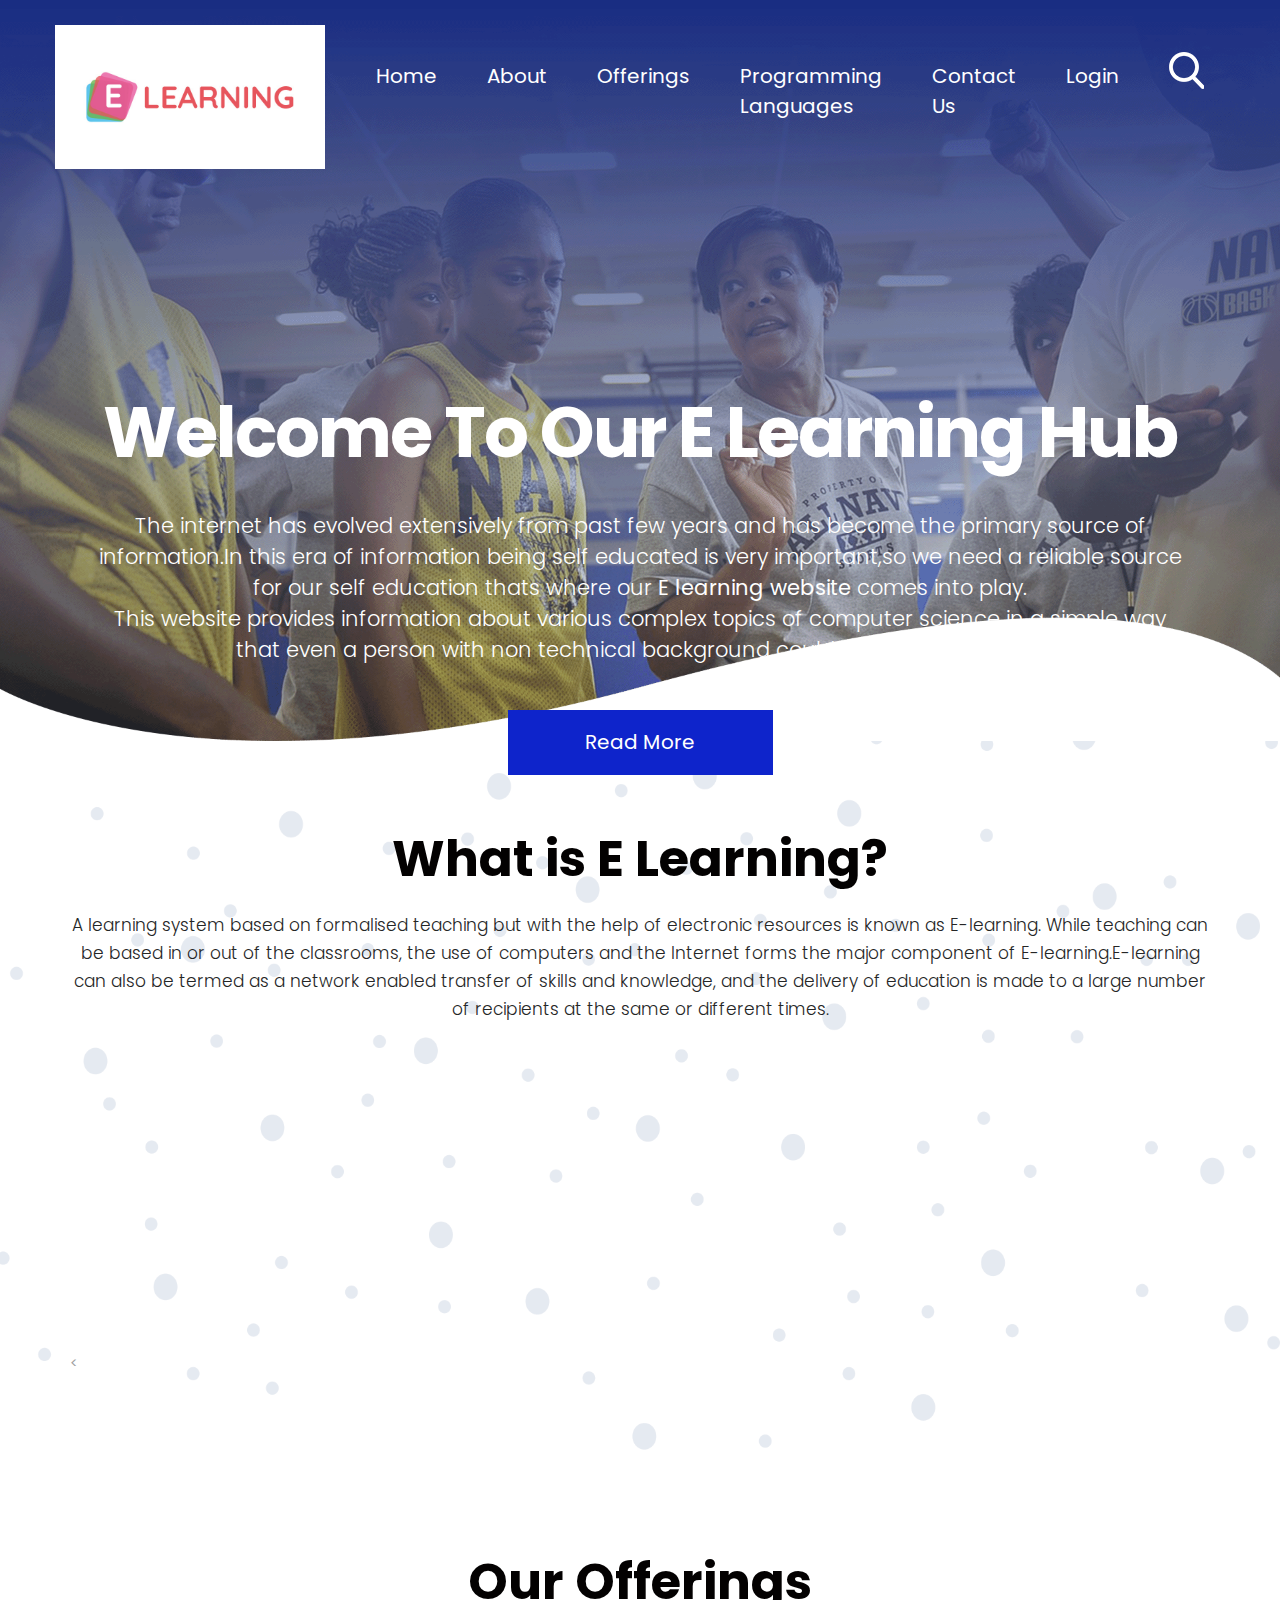
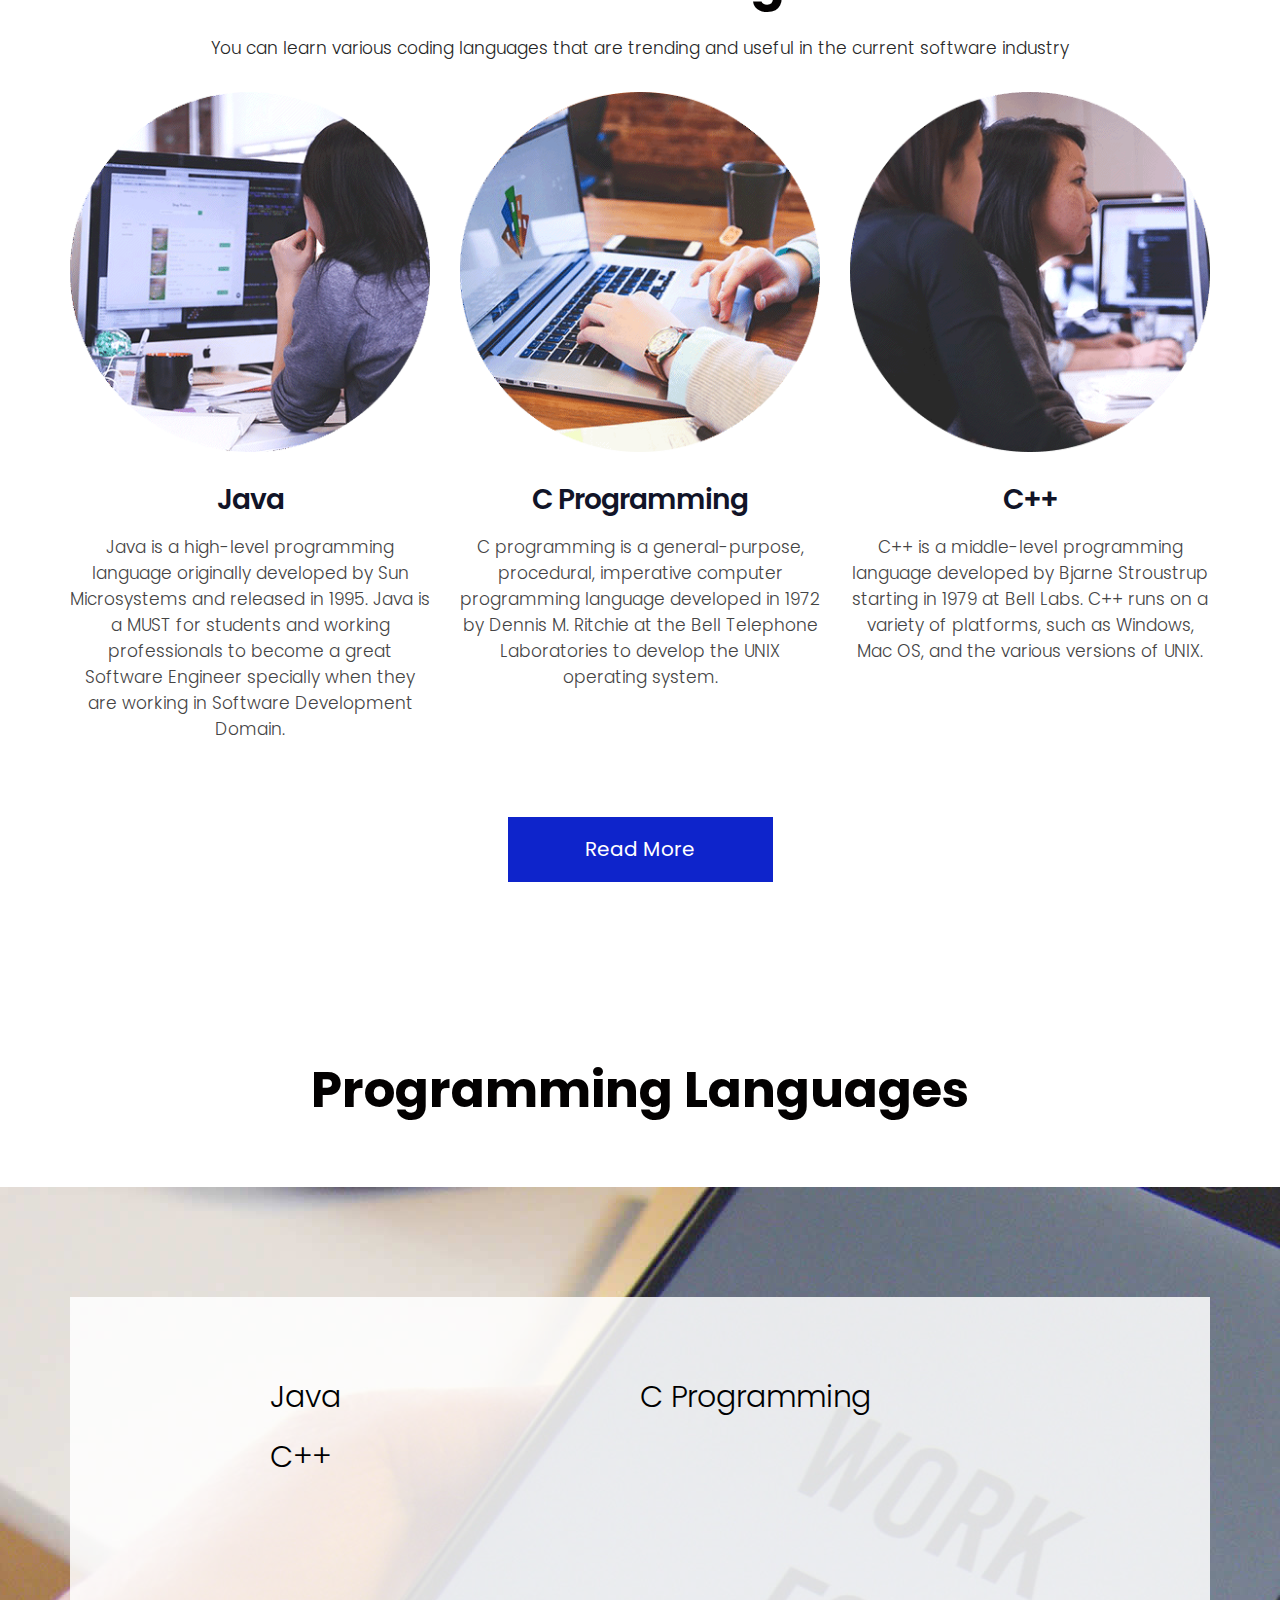
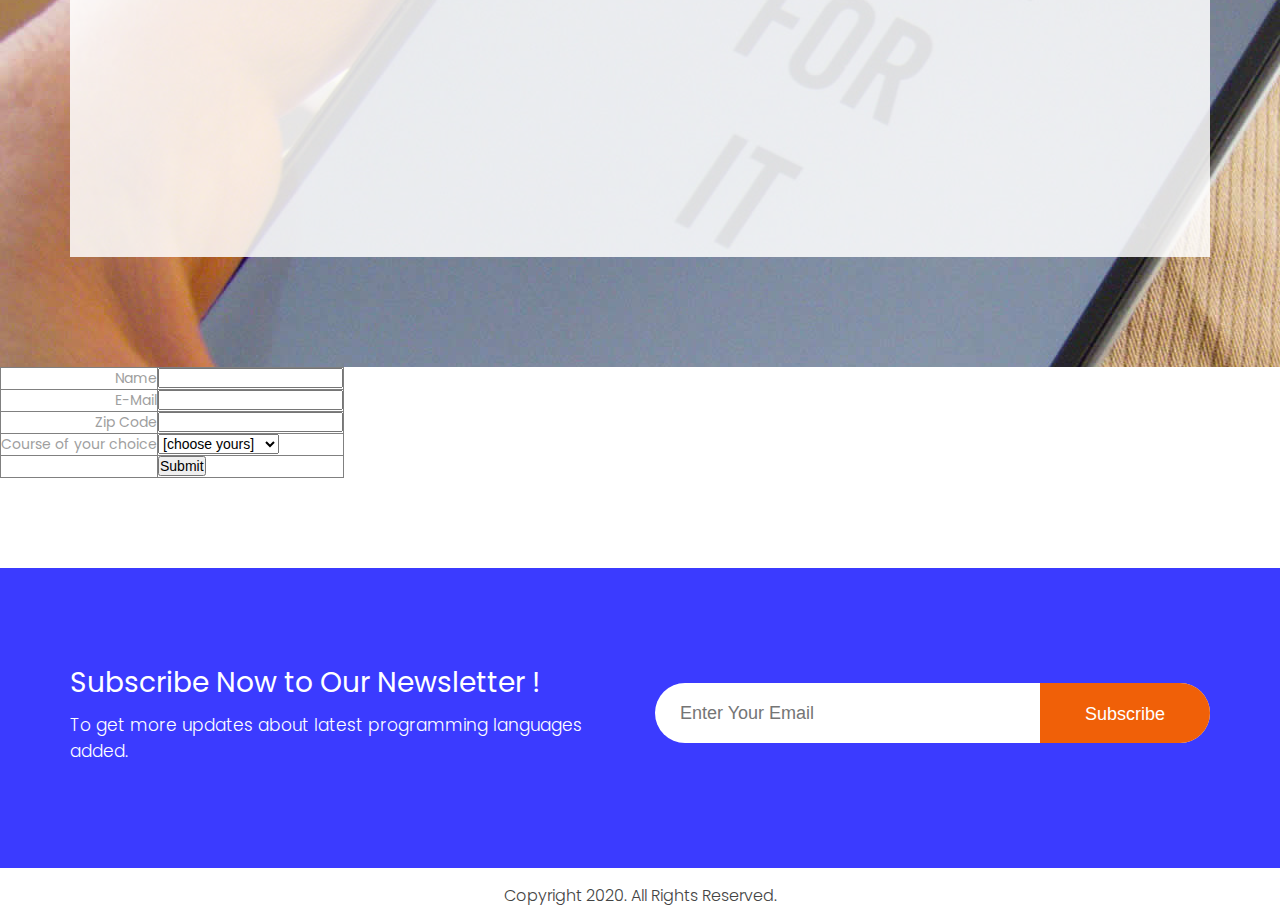
==== commit 76e712b1: "form validation" ====
--- a/FL/index.html
+++ b/FL/index.html
@@ -207,8 +207,89 @@
               </div> 
             </div>
          </div>
+
+   
+      <title>Form Validation</title>      
+      <script type = "text/javascript">
+         function validate() {
+      
+         if( document.myForm.Name.value == "" ) {
+            alert( "Please provide your name!" );
+            document.myForm.Name.focus() ;
+            return false;
+         }
+         
+         if( document.myForm.Zip.value == "" || isNaN( document.myForm.Zip.value ) ||
+            document.myForm.Zip.value.length != 5 ) {
+            
+            alert( "Please provide a zip in the format #####." );
+            document.myForm.Zip.focus() ;
+            return false;
+         }
+         if( document.myForm.Country.value == "-1" ) {
+            alert( "Please provide your country!" );
+            return false;
+         }
+         return( true );
+      }
+      function validateEmail() {
+         var emailID = document.myForm.EMail.value;
+         atpos = emailID.indexOf("@");
+         dotpos = emailID.lastIndexOf(".");
+         
+         if (atpos < 1 || ( dotpos - atpos < 2 )) {
+            alert("Please enter correct email ID")
+            document.myForm.EMail.focus() ;
+            return false;
+         }
+         return( true );
+      }
+      </script>      
+
+   
+   <body>
+      <form action = "/cgi-bin/test.cgi" name = "myForm" onsubmit = "return(validate());">
+         <table cellspacing = "2" cellpadding = "2" border = "1">
+            
+            <tr>
+               <td align = "right">Name</td>
+               <td><input type = "text" name = "Name" /></td>
+            </tr>
+            
+            <tr>
+               <td align = "right">E-Mail</td>
+               <td><input type = "text" name = "EMail" /></td>
+            </tr>
+            
+            <tr>
+               <td align = "right">Zip Code</td>
+               <td><input type = "text" name = "Zip" /></td>
+            </tr>
+            
+            <tr>
+               <td align = "right">Course of your choice</td>
+               <td>
+                  <select name = "Country">
+                     <option value = "-1" selected>[choose yours]</option>
+                     <option value = "1">Python</option>
+                     <option value = "2">Java</option>
+                     <option value = "3">C Programming</option>
+                  </select>
+               </td>
+            </tr>
+            
+            <tr>
+               <td align = "right"></td>
+               <td><input type = "submit" value = "Submit" /></td>
+            </tr>
+            
+         </table>
+      </form>      
+   </body>
+
       </section>
       <!-- end section -->
+
 
     
 
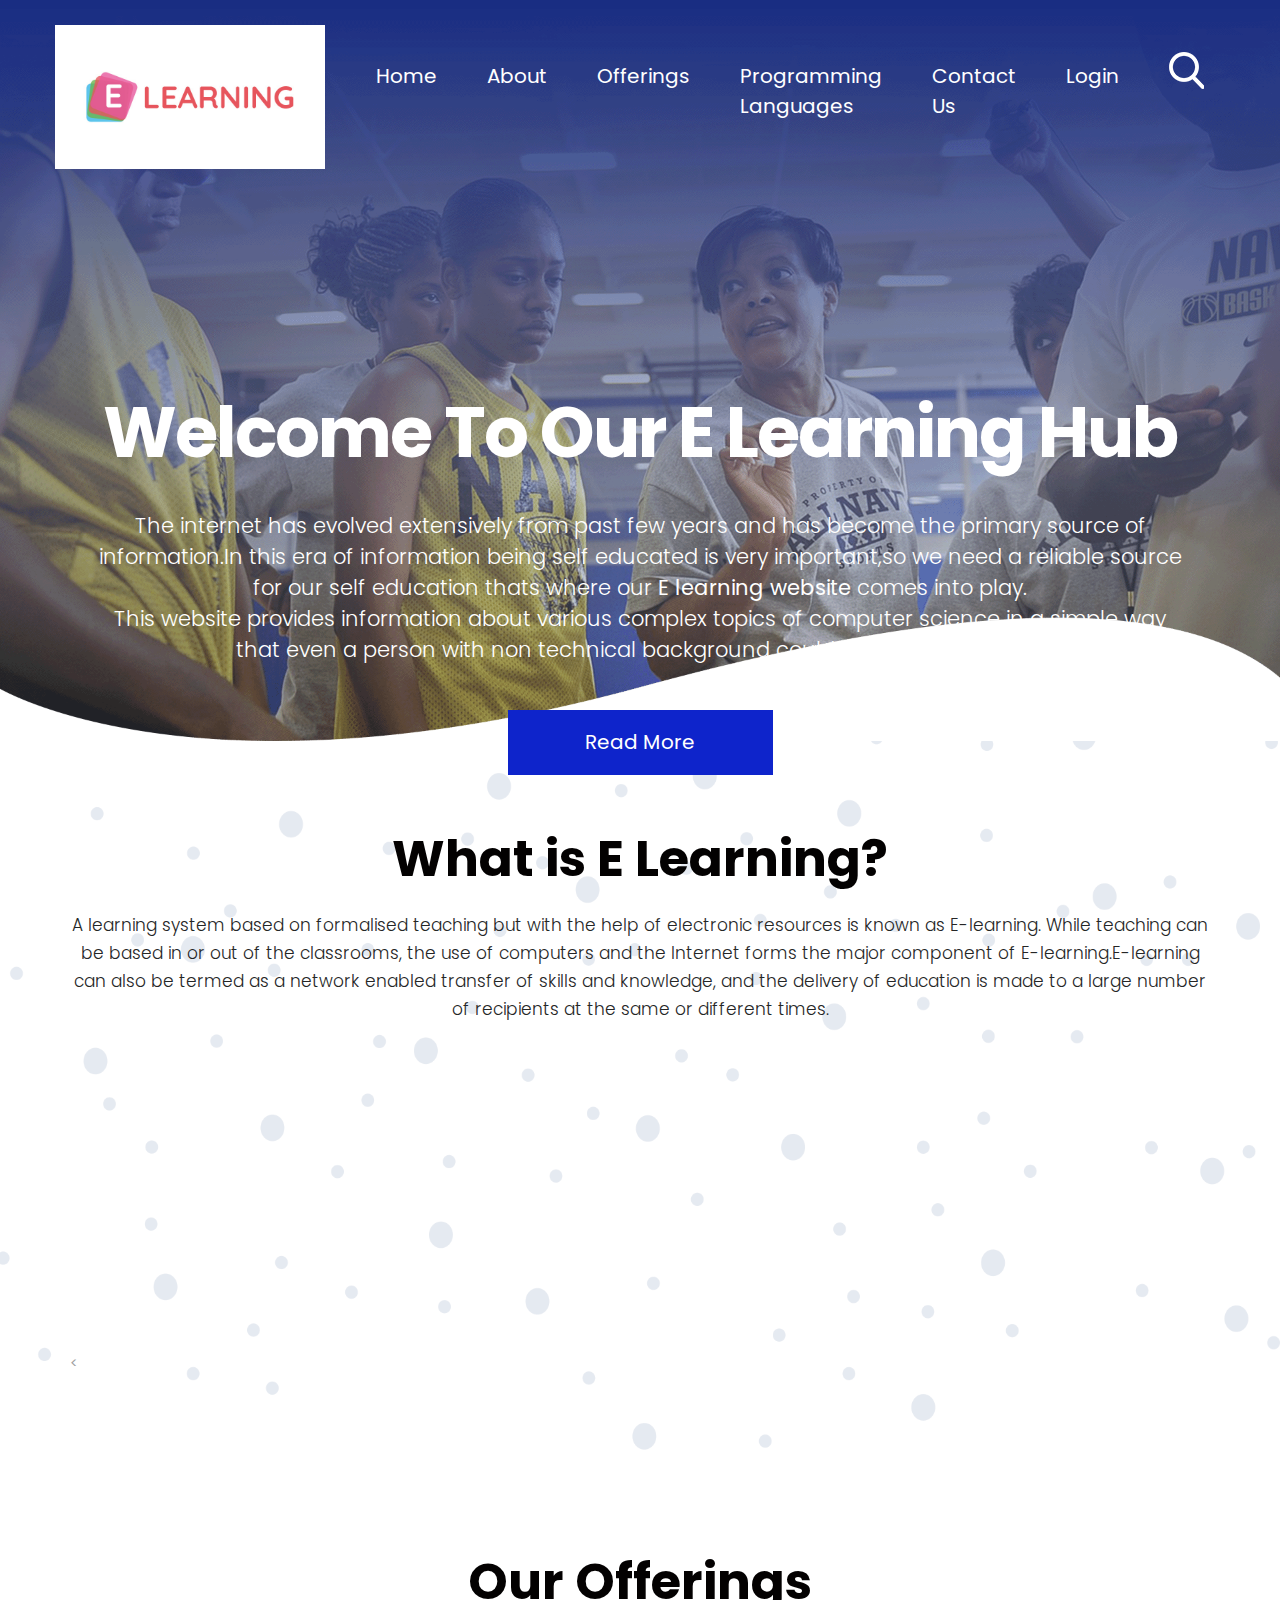
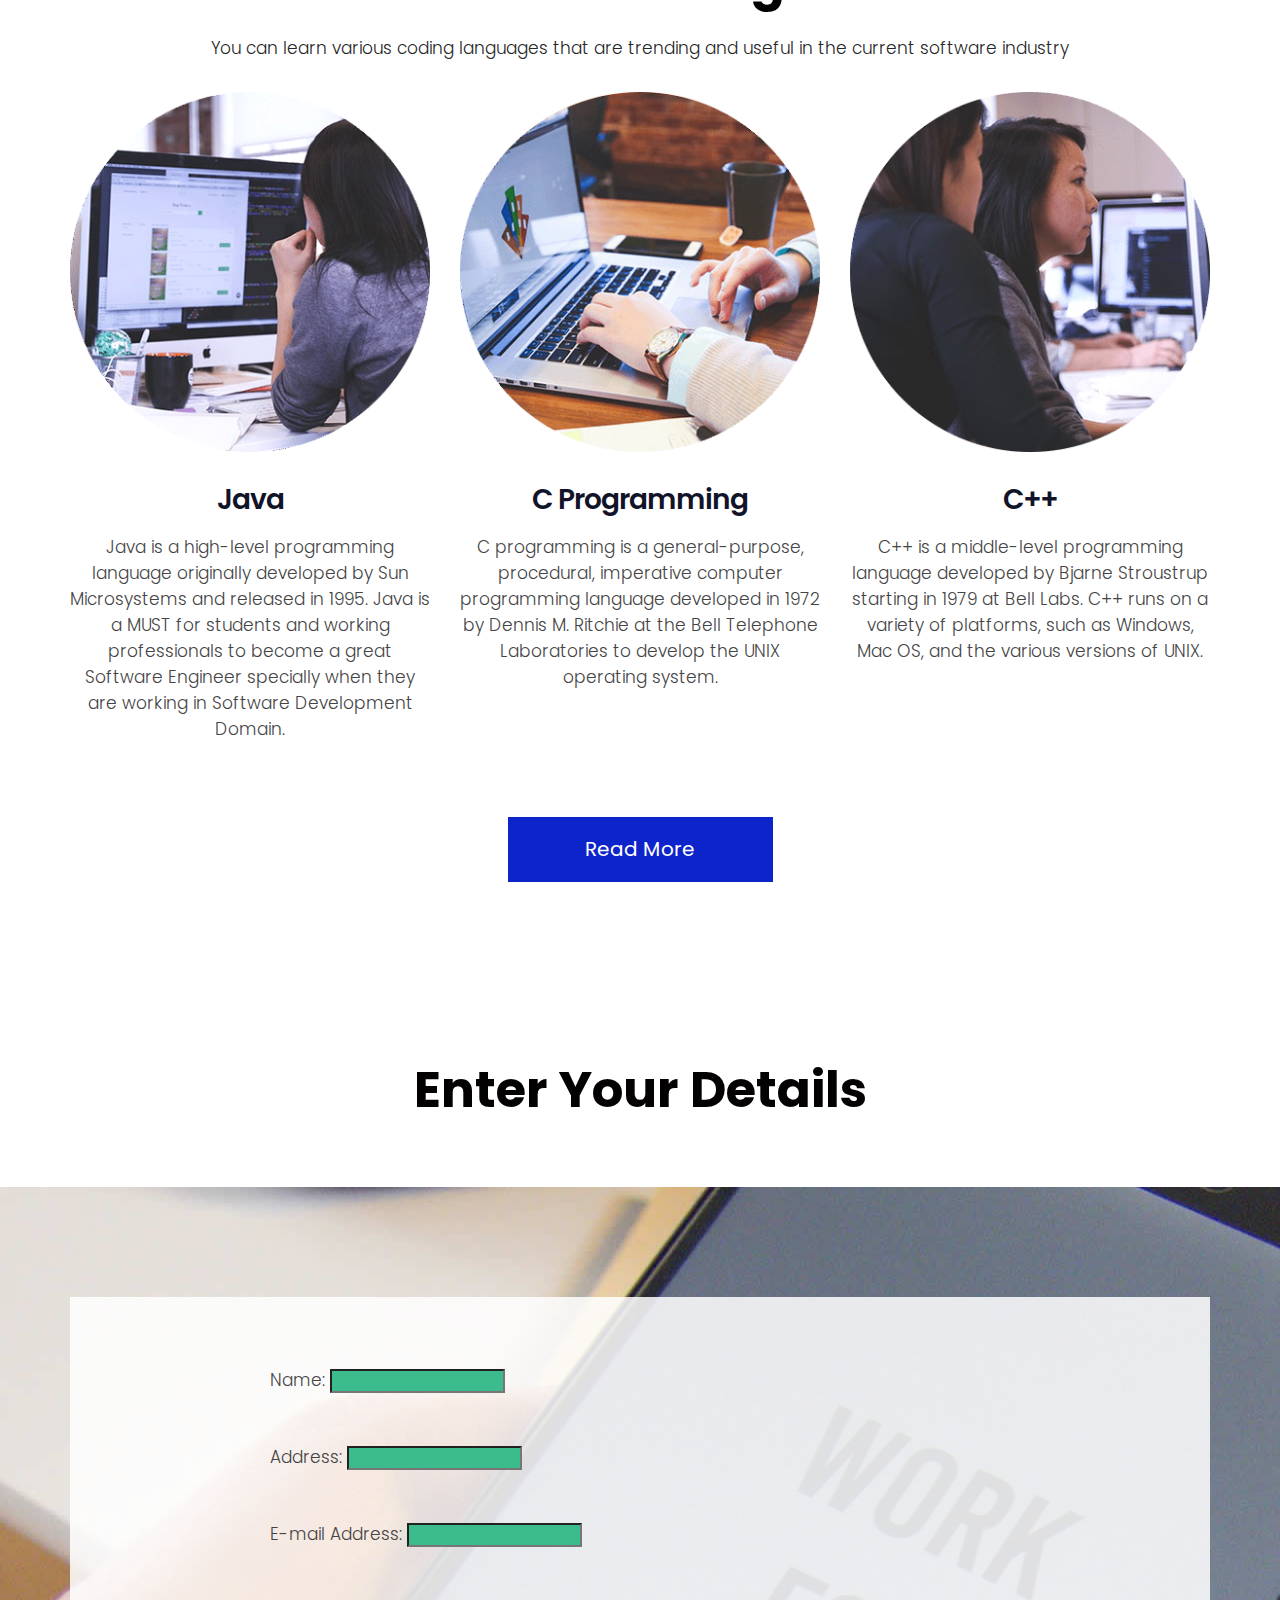
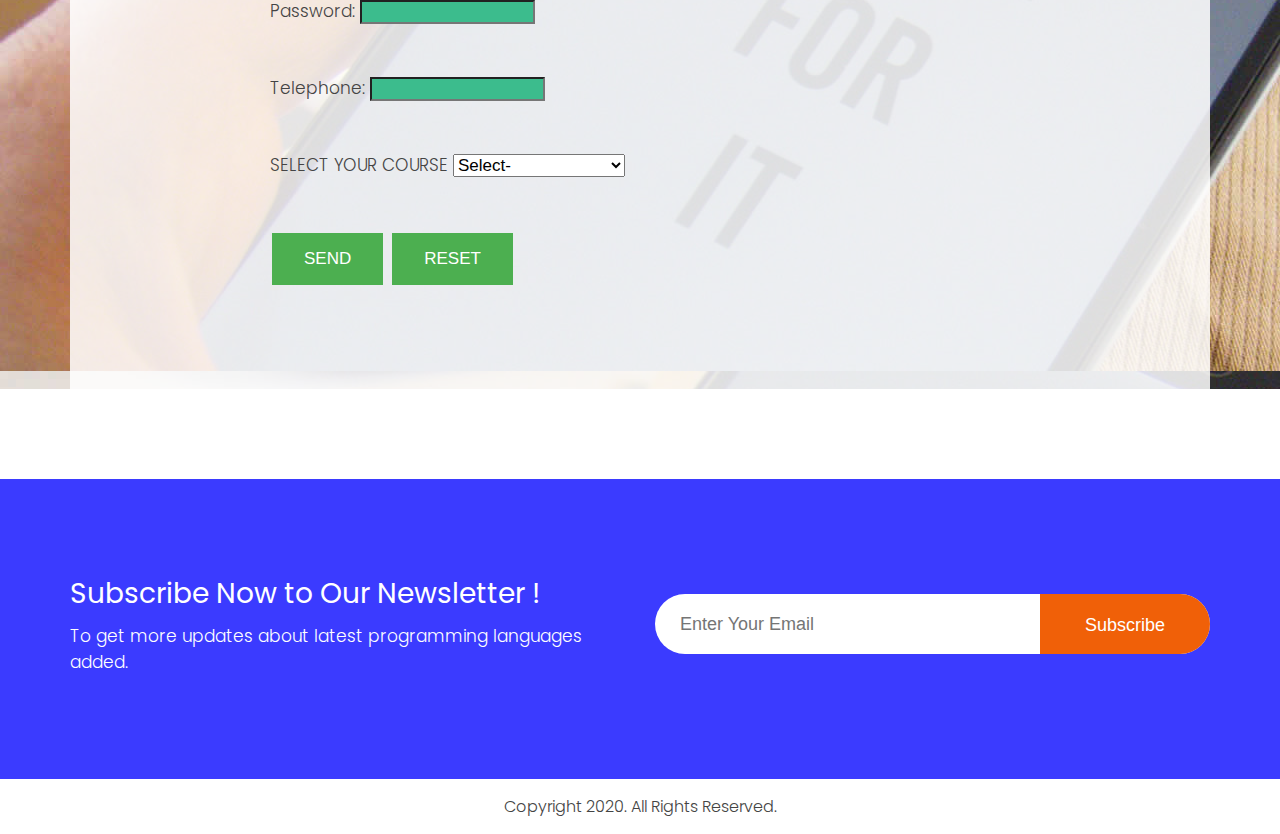
==== commit 1676c372: "WSD Lab 3" ====
--- a/FL/index.html
+++ b/FL/index.html
@@ -190,7 +190,7 @@
             <div class="row">
                <div class="col-lg-12 text_align_center">
                   <div class="full heading_s1">
-                     <h2>Programming Languages</h2>
+                     <h2>Enter Your Details</h2>
                   </div>
                </div>
             </div>
@@ -198,9 +198,131 @@
               <div class="col-md-12 cours_timging_bg">
                  <div class="container">
                     <div class="time_table">
-                          <ul><li>Java</li><li></li></ul>
-                          <ul><li>C Programming</li><li></li></ul>
-                          <ul><li>C++</li><li></li></ul>
+                          
+                          <html> 
+    <head> 
+        <script> 
+            function Func() { 
+                var name =  
+                    document.forms["RegForm"]["Name"]; 
+                var email =  
+                    document.forms["RegForm"]["EMail"]; 
+                var phone =  
+                    document.forms["RegForm"]["Telephone"]; 
+                var what =  
+                    document.forms["RegForm"]["Subject"]; 
+                var password =  
+                    document.forms["RegForm"]["Password"]; 
+                var address =  
+                    document.forms["RegForm"]["Address"]; 
+  
+                if (name.value == "") { 
+                    window.alert("Please enter your name."); 
+                    name.focus(); 
+                    return false; 
+                } 
+  
+                if (address.value == "") { 
+                    window.alert("Please enter your address."); 
+                    address.focus(); 
+                    return false; 
+                } 
+  
+                if (email.value == "") { 
+                    window.alert( 
+                      "Please enter a valid e-mail address."); 
+                    email.focus(); 
+                    return false; 
+                } 
+  
+                if (phone.value == "") { 
+                    window.alert( 
+                      "Please enter your telephone number."); 
+                    phone.focus(); 
+                    return false; 
+                } 
+  
+                if (password.value == "") { 
+                    window.alert("Please enter your password"); 
+                    password.focus(); 
+                    return false; 
+                } 
+  
+                if (what.selectedIndex < 1) { 
+                    alert("Please enter your course."); 
+                    what.focus(); 
+                    return false; 
+                } 
+  
+                return true; 
+            } 
+        </script> 
+  
+        <style> 
+           
+            input[type=text] {
+  background-color: #3CBC8D;
+  color: white;
+}
+input[type=text]:focus {
+  background-color: lightblue;
+}
+            form { 
+                margin: 0 auto; 
+                width: 0 auto; 
+            } 
+            input[type=button], input[type=submit], input[type=reset] {
+  background-color: #4CAF50;
+  border: none;
+  color: white;
+  padding: 16px 32px;
+  text-decoration: none;
+  margin: 4px 2px;
+  cursor: pointer;
+}
+        </style> 
+    </head> 
+  
+    <body> 
+        <form name="RegForm" action="/submit.php" 
+              onsubmit="return Func()" method="post"> 
+            <p>Name: <input type="text" 
+                            size="15" name="Name" /></p> 
+            <br /> 
+            <p>Address: <input type="text" 
+                               size="15" name="Address" /> 
+          </p> 
+            <br /> 
+            <p>E-mail Address: <input type="text" 
+                            size="15" name="EMail" /></p> 
+            <br /> 
+            <p>Password: <input type="text" 
+                         size="15" name="Password" /></p> 
+            <br /> 
+            <p>Telephone: <input type="text" 
+                        size="15" name="Telephone" /></p> 
+            <br /> 
+  
+            <p> 
+                SELECT YOUR COURSE 
+                <select type="text" value="" name="Subject"> 
+                    <option>Select-</option>
+                    <option>PYTHON</option> 
+                    <option>JAVA</option> 
+                    <option>C PROGRAMMING</option> 
+                    <option>C++</option> 
+                </select> 
+            </p> 
+            <br /> 
+            <p> 
+                <input type="submit" 
+                       value="SEND" name="Submit" /> 
+                <input type="reset" 
+                       value="RESET" name="Reset" /> 
+            </p> 
+        </form> 
+    </body> 
+</html> 
                          
                        </div>
                  </div>        
@@ -208,85 +330,7 @@
             </div>
          </div>
 
-   
-      <title>Form Validation</title>      
-      <script type = "text/javascript">
-         function validate() {
-      
-         if( document.myForm.Name.value == "" ) {
-            alert( "Please provide your name!" );
-            document.myForm.Name.focus() ;
-            return false;
-         }
-         
-         if( document.myForm.Zip.value == "" || isNaN( document.myForm.Zip.value ) ||
-            document.myForm.Zip.value.length != 5 ) {
-            
-            alert( "Please provide a zip in the format #####." );
-            document.myForm.Zip.focus() ;
-            return false;
-         }
-         if( document.myForm.Country.value == "-1" ) {
-            alert( "Please provide your country!" );
-            return false;
-         }
-         return( true );
-      }
-      function validateEmail() {
-         var emailID = document.myForm.EMail.value;
-         atpos = emailID.indexOf("@");
-         dotpos = emailID.lastIndexOf(".");
-         
-         if (atpos < 1 || ( dotpos - atpos < 2 )) {
-            alert("Please enter correct email ID")
-            document.myForm.EMail.focus() ;
-            return false;
-         }
-         return( true );
-      }
-      </script>      
-
-   
-   <body>
-      <form action = "/cgi-bin/test.cgi" name = "myForm" onsubmit = "return(validate());">
-         <table cellspacing = "2" cellpadding = "2" border = "1">
-            
-            <tr>
-               <td align = "right">Name</td>
-               <td><input type = "text" name = "Name" /></td>
-            </tr>
-            
-            <tr>
-               <td align = "right">E-Mail</td>
-               <td><input type = "text" name = "EMail" /></td>
-            </tr>
-            
-            <tr>
-               <td align = "right">Zip Code</td>
-               <td><input type = "text" name = "Zip" /></td>
-            </tr>
-            
-            <tr>
-               <td align = "right">Course of your choice</td>
-               <td>
-                  <select name = "Country">
-                     <option value = "-1" selected>[choose yours]</option>
-                     <option value = "1">Python</option>
-                     <option value = "2">Java</option>
-                     <option value = "3">C Programming</option>
-                  </select>
-               </td>
-            </tr>
-            
-            <tr>
-               <td align = "right"></td>
-               <td><input type = "submit" value = "Submit" /></td>
-            </tr>
-            
-         </table>
-      </form>      
-   </body>
-
+  
       </section>
       <!-- end section -->
 
